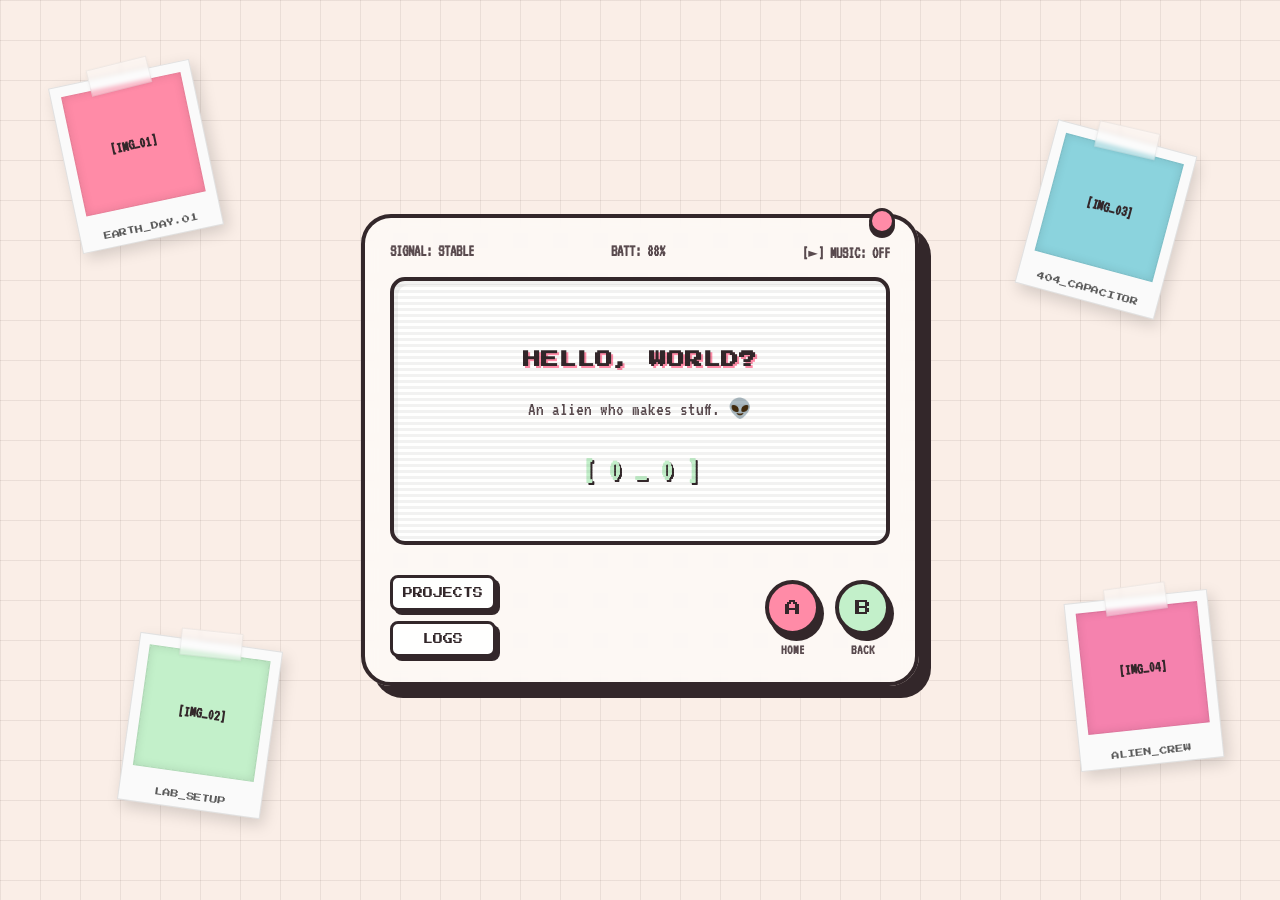
==== index.html @ 9052af0d "Add files via upload" ====
<!DOCTYPE html>
<html lang="zh">
<head>
    <meta charset="UTF-8">
    <title>null.pointer._exception // NULL</title>
    <link href="https://fonts.googleapis.com/css2?family=Press+Start+2P&family=VT323&display=swap" rel="stylesheet">
    <link rel="stylesheet" href="style.css">
</head>
<body>
    
    <div class="photo-wall">
        <div class="polaroid" style="top: 8%; left: 5%; transform: rotate(-12deg);" onclick="window.location.href='earthday1.html'">
            <div class="polaroid-img" style="background: #ff8ba7;">[IMG_01]</div>
            <p class="polaroid-caption">EARTH_DAY.01</p>
        </div>
        
        <div class="polaroid" style="bottom: 10%; left: 10%; transform: rotate(8deg);" onclick="alert('SYS_ERR: WORKBENCH_NOT_FOUND. STILL_BUILDING...')">
            <div class="polaroid-img" style="background: #c3f0ca;">[IMG_02]</div>
            <p class="polaroid-caption">LAB_SETUP</p>
        </div>

        <div class="polaroid" style="top: 15%; right: 8%; transform: rotate(15deg);" onclick="alert('WARNING: COMPONENT_STOLEN_BY_CAT')">
            <div class="polaroid-img" style="background: #8bd3dd;">[IMG_03]</div>
            <p class="polaroid-caption">404_CAPACITOR</p>
        </div>

        <div class="polaroid" style="bottom: 15%; right: 5%; transform: rotate(-6deg);" onclick="alert('ACCESS_DENIED: BIOLOGICAL_DATA_ENCRYPTED')">
            <div class="polaroid-img" style="background: #f582ae;">[IMG_04]</div>
            <p class="polaroid-caption">ALIEN_CREW</p>
        </div>
    </div>

    <div class="levitation-wrapper">
        
        <div class="console-shell">
            
            <div class="mystery-toggle" onclick="document.body.classList.toggle('theme-alt')"></div>
            
            <div class="status-bar">
                <span>SIGNAL: STABLE</span>
                <span>BATT: 88%</span>
                <span class="music-toggle" id="music-btn" onclick="toggleMusic()">[►] MUSIC: OFF</span>
            </div>

            <audio id="bg-music" loop>
                <source src="assets/null-theme.mp3" type="audio/mpeg">
                Your browser does not support the audio element.
            </audio>

            <main class="main-screen" id="screen-display">
                <div class="scanline"></div>
                
                <section class="screen-view active-view" id="view-home">
                    <h1 class="pixel-title">HELLO, WORLD?</h1>
                    <p class="subtitle">An alien who makes stuff. 👽</p>
                    <div class="null-avatar">[ 0 _ 0 ]</div>
                </section>

                <section class="screen-view hidden-view" id="view-projects">
                    <div class="view-header">DATABASE: PROJECTS</div>
                    <div class="project-list">
                        <div class="project-card" onclick="openModal('SYS.STYLOPHONE')">
                            <div class="project-icon">🔊</div>
                            <div class="project-info">
                                <h3>SYS.STYLOPHONE</h3>
                                <p>BJT Oscillator</p>
                            </div>
                            <div class="project-status">DONE</div>
                        </div>
                        <div class="project-card" onclick="openModal('UFO.TRACKER')">
                            <div class="project-icon">🤖</div>
                            <div class="project-info">
                                <h3>UFO.TRACKER</h3>
                                <p>Radar System</p>
                            </div>
                            <div class="project-status">WIP</div>
                        </div>
                    </div>
                </section>

                <section class="screen-view hidden-view" id="view-logs">
                    <div class="view-header">TRANSMISSION LOGS</div>
                    <ul class="log-list">
                        <li><span class="log-date">EARTH_DAY_42:</span> Encountered "Cat". Generated static electricity.</li>
                        <li><span class="log-date">EARTH_DAY_39:</span> Soldering iron is hot. Do not touch. (Pain level: High)</li>
                        <li><span class="log-date">EARTH_DAY_12:</span> Collected 50 resistors. Earth currency?</li>
                    </ul>
                </section>

                <div class="project-modal" id="project-modal">
                    <div class="modal-header">
                        <span class="modal-title" id="modal-title-text">SYS_FILE</span>
                        <button class="modal-close-btn" onclick="closeModal()">[X]</button>
                    </div>
                    <div class="modal-content">
                        <div class="media-placeholder">
                            <p>▶ INSTAGRAM_REEL</p>
                        </div>
                        <div class="tech-specs">
                            <h4 class="spec-title">HARDWARE:</h4>
                            <p class="spec-text">> 2x BJT (2N3904)</p>
                            <p class="spec-text">> No 555-Timers Allowed</p>
                            <h4 class="spec-title">NULL_LOG:</h4>
                            <p class="spec-text">Humans use pre-packaged chips. I prefer the raw scream of silicon. It speaks in square waves.</p>
                        </div>
                    </div>
                </div>
            </main>

            <nav class="controls">
                <div class="d-pad">
                    <button class="nav-btn" onclick="switchView('view-projects')">PROJECTS</button>
                    <button class="nav-btn" onclick="switchView('view-logs')">LOGS</button>
                </div>
                <div class="action-buttons">
                    <div class="btn-group">
                        <button class="round-btn btn-a" onclick="switchView('view-home')">A</button>
                        <p>HOME</p>
                    </div>
                    <div class="btn-group">
                        <button class="round-btn btn-b" onclick="closeModal()">B</button>
                        <p>BACK</p>
                    </div>
                </div>
                
            </nav>
        </div>
    </div>

    <script>
        // 切换屏幕视图
        function switchView(targetViewId) {
            closeModal(); // 切换视图时确保弹窗关闭
            const views = document.querySelectorAll('.screen-view');
            views.forEach(view => {
                view.classList.remove('active-view');
                view.classList.add('hidden-view');
            });
            
            const target = document.getElementById(targetViewId);
            target.classList.remove('hidden-view');
            target.classList.add('active-view');

            const screen = document.getElementById('screen-display');
            screen.style.opacity = '0.5';
            setTimeout(() => { screen.style.opacity = '1'; }, 100);
        }

        // 打开弹窗
        function openModal(projectName) {
            const modal = document.getElementById('project-modal');
            const titleText = document.getElementById('modal-title-text');
            titleText.innerText = projectName; // 动态更新弹窗标题
            modal.classList.add('modal-open');
        }

        // 关闭弹窗
        function closeModal() {
            const modal = document.getElementById('project-modal');
            modal.classList.remove('modal-open');
        }

        // 音乐播放控制
        let isMusicPlaying = false;
        
        function toggleMusic() {
            const music = document.getElementById('bg-music');
            const btn = document.getElementById('music-btn');
            
            if (isMusicPlaying) {
                music.pause();
                btn.innerText = '[►] MUSIC: OFF';
                btn.classList.remove('glitch-text'); // 暂停时不闪烁
            } else {
                // 浏览器可能会拦截播放请求，加入 catch 捕获异常
                music.play().then(() => {
                    btn.innerText = '[||] MUSIC: ON';
                    btn.classList.add('glitch-text'); // 播放时加上亮粉色的闪烁效果
                }).catch(error => {
                    console.log("浏览器拦截了播放：", error);
                });
            }
            isMusicPlaying = !isMusicPlaying;
        }
    </script>
</body>
</html>
---- style.css ----
/* =========================================
   1. 色彩映射 (Color Mapping)
   ========================================= */

/* 默认主题：Palette 1 (温暖粉绿复古风) */
:root {
    --bg-out: #faeee7;
    --grid-line: rgba(89, 74, 78, 0.1);
    
    --shell-glass: rgba(255, 255, 254, 0.6);
    --shell-border: #33272a;
    --shadow-hard: #33272a;
    
    --screen-bg: #fffffe;
    --text-dark: #33272a;
    --text-mid: #594a4e;
    
    --accent-primary: #ff8ba7;
    --accent-secondary: #c3f0ca;
    --accent-tertiary: #ffc6c7;
}

/* 备用主题：Palette 2 (海军蓝与奶油拼色风) */
body.theme-alt {
    --bg-out: #fef6e4;
    --grid-line: rgba(23, 44, 102, 0.1);
    
    --shell-glass: rgba(243, 210, 193, 0.5);
    --shell-border: #001858;
    --shadow-hard: #001858;
    
    --screen-bg: #fef6e4;
    --text-dark: #001858;
    --text-mid: #172c66;
    
    --accent-primary: #f582ae;
    --accent-secondary: #8bd3dd;
    --accent-tertiary: #f3d2c1;
}

/* =========================================
   2. 全局与背景 (Global & Background)
   ========================================= */
body, html {
    margin: 0;
    padding: 0;
    font-family: 'VT323', monospace;
    background-color: var(--bg-out);
    color: var(--text-dark);
    transition: background-color 0.6s ease;
    
    /* 动态工程网格 */
    background-image: 
        linear-gradient(var(--grid-line) 1px, transparent 1px),
        linear-gradient(90deg, var(--grid-line) 1px, transparent 1px);
    background-size: 40px 40px;
    animation: gridScroll 20s linear infinite;
}

/* 只在非博客页面隐藏滚动条 */
body:not(.blog-page) {
    overflow: hidden; 
}

/* =========================================
   3. 🌟 新增：散落照片墙 (Photo Wall)
   ========================================= */
.photo-wall {
    position: absolute;
    top: 0;
    left: 0;
    width: 100vw;
    height: 100vh;
    pointer-events: none; /* 让大部分区域不阻挡鼠标 */
    z-index: 1; /* 放在最底层 */
}

/* 拍立得样式 */
.polaroid {
    position: absolute;
    background-color: #fafafa;
    padding: 10px 10px 35px 10px; /* 底部留白写字 */
    border: 1px solid rgba(0,0,0,0.1);
    box-shadow: 4px 6px 15px rgba(0,0,0,0.15);
    pointer-events: auto; /* 恢复照片本身的鼠标交互 */
    cursor: pointer;
    transition: transform 0.3s cubic-bezier(0.175, 0.885, 0.32, 1.275), box-shadow 0.3s, z-index 0s;
}

/* 悬停时：放大、回正、阴影加深、置顶 */
.polaroid:hover {
    transform: scale(1.15) rotate(0deg) !important; /* 强制覆盖行内的 rotate */
    box-shadow: 8px 12px 25px rgba(0,0,0,0.3);
    z-index: 50; 
}

/* 胶带细节 (用伪元素画的半透明胶带) */
.polaroid::before {
    content: "";
    position: absolute;
    top: -12px;
    left: 50%;
    transform: translateX(-50%) rotate(-2deg);
    width: 60px;
    height: 25px;
    background-color: rgba(255, 255, 255, 0.4);
    border: 1px solid rgba(0,0,0,0.05);
    box-shadow: 0 1px 3px rgba(0,0,0,0.05);
    backdrop-filter: blur(2px);
    z-index: 2;
}

.polaroid-img {
    width: 120px;
    height: 120px;
    display: flex;
    justify-content: center;
    align-items: center;
    color: var(--text-dark);
    font-weight: bold;
    border: 1px solid rgba(0,0,0,0.1);
    box-shadow: inset 0 0 10px rgba(0,0,0,0.1);
}

.polaroid-caption {
    position: absolute;
    bottom: 8px;
    left: 0;
    width: 100%;
    text-align: center;
    margin: 0;
    font-family: 'Press Start 2P', cursive;
    font-size: 8px;
    color: #333;
    opacity: 0.8;
}

/* =========================================
   4. 掌机悬浮与外壳 (The Hovering Console)
   ========================================= */
.levitation-wrapper {
    position: relative;
    width: 100vw;
    height: 100vh;
    display: flex;
    justify-content: center;
    align-items: center;
    animation: float 6s ease-in-out infinite;
    z-index: 10;
    
    pointer-events: none; 
}

@keyframes float {
    0% { transform: translateY(0px) rotate(0deg); }
    50% { transform: translateY(-15px) rotate(1deg); }
    100% { transform: translateY(0px) rotate(0deg); }
}

.console-shell {
    width: 85%;
    max-width: 500px;
    padding: 25px;
    position: relative;
    background: var(--shell-glass);
    backdrop-filter: blur(8px);
    border: 4px solid var(--shell-border);
    border-radius: 30px;
    box-shadow: 12px 12px 0px var(--shadow-hard);
    transition: all 0.6s ease;
    
    /* 🌟 核心修复 2：恢复掌机实体区域的鼠标点击功能 */
    pointer-events: auto; 
}

/* 神秘切换按钮 */
.mystery-toggle {
    position: absolute;
    top: -10px;
    right: 20px;
    width: 20px;
    height: 20px;
    background-color: var(--accent-primary);
    border: 3px solid var(--shell-border);
    border-radius: 50%;
    cursor: pointer;
    box-shadow: 0px 4px 0px var(--shadow-hard);
    transition: transform 0.1s, box-shadow 0.1s, background-color 0.6s ease;
}

.mystery-toggle:active {
    transform: translateY(4px);
    box-shadow: 0px 0px 0px var(--shadow-hard);
}

.status-bar {
    display: flex;
    justify-content: space-between;
    font-size: 16px;
    color: var(--text-mid);
    margin-bottom: 15px;
    font-weight: bold;
}

/* =========================================
   5. 屏幕区域与视图控制 (Screen & Views)
   ========================================= */
.main-screen {
    height: 260px;
    background: var(--screen-bg);
    border: 4px solid var(--shell-border);
    border-radius: 15px;
    position: relative;
    overflow: hidden;
    display: flex;
    flex-direction: column;
    box-shadow: inset 4px 4px 0px rgba(0,0,0,0.05);
    transition: background-color 0.6s ease;
}

/* 扫描线 */
.scanline {
    width: 100%;
    height: 100%;
    position: absolute;
    background: linear-gradient(to bottom, rgba(255,255,255,0) 50%, rgba(0,0,0,0.05) 50%);
    background-size: 100% 6px;
    pointer-events: none;
    z-index: 20;
}

/* 视图显示逻辑 */
.screen-view {
    width: 100%;
    height: 100%;
    position: absolute;
    top: 0; left: 0;
    display: flex;
    flex-direction: column;
    padding: 20px;
    box-sizing: border-box;
    transition: opacity 0.2s ease;
}

.hidden-view { opacity: 0; pointer-events: none; z-index: 1; }
.active-view { opacity: 1; pointer-events: auto; z-index: 5; }

/* 首页样式 */
#view-home { justify-content: center; align-items: center; text-align: center; }
.pixel-title { font-family: 'Press Start 2P', cursive; color: var(--text-dark); font-size: 1.1rem; margin-bottom: 10px; text-shadow: 2px 2px 0px var(--accent-primary); }
.subtitle { color: var(--text-mid); font-size: 1.2rem; }
.null-avatar { margin-top: 15px; font-size: 2rem; color: var(--accent-secondary); font-weight: bold; text-shadow: 2px 2px 0px var(--shell-border); }

/* 子页面标题 */
.view-header {
    background-color: var(--text-dark); color: var(--screen-bg); font-size: 14px;
    padding: 5px 10px; margin-bottom: 15px; border: 2px solid var(--shell-border);
    display: inline-block; align-self: flex-start; box-shadow: 2px 2px 0px var(--accent-primary);
}

/* =========================================
   6. 列表样式 (Projects & Logs)
   ========================================= */
.project-list, .log-list {
    display: flex; flex-direction: column; gap: 12px;
    overflow-y: auto; padding-right: 5px;
}
.project-list::-webkit-scrollbar, .log-list::-webkit-scrollbar { width: 0px; }

.project-card {
    display: flex; align-items: center; background: var(--screen-bg);
    border: 3px solid var(--shell-border); padding: 10px; cursor: pointer;
    box-shadow: 3px 3px 0px var(--shadow-hard); transition: all 0.1s;
}
.project-card:hover { background-color: var(--accent-tertiary); transform: translate(-2px, -2px); box-shadow: 5px 5px 0px var(--shadow-hard); }
.project-icon { font-size: 24px; margin-right: 15px; background: var(--text-dark); width: 40px; height: 40px; display: flex; justify-content: center; align-items: center; border-radius: 5px; border: 2px solid var(--shell-border); }
.project-info { flex-grow: 1; text-align: left; }
.project-info h3 { margin: 0 0 5px 0; font-size: 14px; font-family: 'Press Start 2P', cursive; color: var(--text-dark); }
.project-info p { margin: 0; font-size: 12px; color: var(--text-mid); }
.project-status { font-size: 12px; font-weight: bold; color: var(--accent-primary); border: 2px solid var(--accent-primary); padding: 2px 5px; border-radius: 4px; }

.log-list li {
    font-size: 14px; color: var(--text-mid); margin-bottom: 15px;
    line-height: 1.4; border-left: 3px dashed var(--accent-secondary); padding-left: 10px; text-align: left;
}
.log-date { font-weight: bold; color: var(--text-dark); display: block; margin-bottom: 4px; font-family: 'Press Start 2P', cursive; font-size: 9px; }

/* =========================================
   7. 项目详情弹窗 (Modal)
   ========================================= */
.project-modal {
    position: absolute; top: 50%; left: 50%; transform: translate(-50%, -50%) scale(0.9);
    width: 90%; height: 90%; background-color: var(--screen-bg);
    border: 4px solid var(--shell-border); box-shadow: 6px 6px 0px var(--shadow-hard);
    display: flex; flex-direction: column; z-index: 100;
    opacity: 0; pointer-events: none; transition: opacity 0.2s ease, transform 0.2s cubic-bezier(0.175, 0.885, 0.32, 1.275);
}

.project-modal.modal-open { opacity: 1; pointer-events: auto; transform: translate(-50%, -50%) scale(1); }

.modal-header {
    background-color: var(--text-dark); color: var(--screen-bg); padding: 5px 8px;
    display: flex; justify-content: space-between; align-items: center; border-bottom: 3px solid var(--shell-border);
}
.modal-title { font-family: 'Press Start 2P', cursive; font-size: 8px; letter-spacing: 1px; }
.modal-close-btn { background: transparent; color: var(--accent-primary); border: none; font-family: 'Press Start 2P', cursive; font-size: 10px; cursor: pointer; font-weight: bold; }

.modal-content { padding: 10px; overflow-y: auto; display: flex; flex-direction: column; gap: 15px; }
.modal-content::-webkit-scrollbar { width: 0px; }

.media-placeholder {
    width: 100%; height: 120px;
    background-image: repeating-linear-gradient(45deg, var(--grid-line), var(--grid-line) 10px, transparent 10px, transparent 20px);
    border: 3px dashed var(--text-mid); display: flex; justify-content: center; align-items: center; color: var(--text-dark); font-weight: bold;
}

.tech-specs { text-align: left; background-color: rgba(0,0,0,0.03); padding: 10px; border: 2px solid var(--text-dark); }
.spec-title { font-family: 'Press Start 2P', cursive; font-size: 9px; color: var(--accent-primary); margin: 0 0 8px 0; text-shadow: 1px 1px 0px var(--shell-border); }
.spec-text { font-size: 12px; color: var(--text-mid); margin: 0 0 5px 0; line-height: 1.3; }

/* =========================================
   8. 物理控制按键 (Controls)
   ========================================= */
.controls { display: flex; justify-content: space-between; align-items: flex-end; margin-top: 30px; }
.d-pad { display: flex; flex-direction: column; gap: 10px; }
.nav-btn { background: var(--screen-bg); color: var(--text-dark); border: 3px solid var(--shell-border); border-radius: 8px; font-family: 'Press Start 2P', cursive; font-size: 10px; padding: 10px; cursor: pointer; box-shadow: 4px 4px 0px var(--shadow-hard); transition: transform 0.1s, box-shadow 0.1s, background-color 0.6s ease; }
.nav-btn:active { transform: translate(4px, 4px); box-shadow: 0px 0px 0px var(--shadow-hard); }

.action-buttons { display: flex; gap: 15px; }
.btn-group { display: flex; flex-direction: column; align-items: center; }
.btn-group p { font-size: 14px; font-weight: bold; color: var(--text-mid); margin: 8px 0 0 0; }
.round-btn { width: 55px; height: 55px; border-radius: 50%; border: 4px solid var(--shell-border); cursor: pointer; font-family: 'Press Start 2P', cursive; font-size: 16px; color: var(--text-dark); box-shadow: 4px 6px 0px var(--shadow-hard); transition: transform 0.1s, box-shadow 0.1s, background-color 0.6s ease; }
.btn-a { background: var(--accent-primary); }
.btn-b { background: var(--accent-secondary); }
.round-btn:active { transform: translate(4px, 6px); box-shadow: 0px 0px 0px var(--shadow-hard); }

/* =========================================
   10. 独立博客页面 (Blog Page Styles)
   ========================================= */

.blog-page {
    overflow-x: hidden;
    overflow-y: auto; 
    min-height: 100vh;  
    padding-bottom: 100px;
    background-attachment: fixed; 
}

.blog-bg-overlay {
    position: fixed;
    top: 0; left: 0; width: 100%; height: 100%;
    background: radial-gradient(circle at 10% 10%, rgba(195, 240, 202, 0.2) 0%, transparent 50%);
    pointer-events: none;
    z-index: -1;
}

/* 博客导航 */
.blog-nav {
    display: flex;
    justify-content: space-between;
    padding: 20px 5%;
    background: var(--text-dark);
    color: var(--screen-bg);
}

.back-link {
    color: var(--accent-secondary);
    text-decoration: none;
    font-family: 'Press Start 2P', cursive;
    font-size: 10px;
}

.back-link:hover { color: var(--accent-primary); }

/* 标题区 */
.blog-header {
    text-align: center;
    margin: 60px 0;
}

.date-stamp {
    font-family: 'Press Start 2P', cursive;
    font-size: 9px;
    color: var(--text-mid);
    margin-top: 15px;
}

/* 笔记容器布局 */
.diary-container {
    max-width: 1000px;
    margin: 0 auto;
    padding: 0 20px;
    display: flex;
    flex-direction: column;
    gap: 100px;
}

/* 单个日记条目 */
.diary-entry {
    display: flex;
    align-items: flex-start;
    gap: 30px;
    transform: rotate(var(--rotation));
}

.item-large .photo-frame { width: 450px; height: 350px; }
.item-medium .photo-frame { width: 300px; height: 400px; }
.item-small .photo-frame { width: 200px; height: 200px; }

/* 照片框样式 */
.photo-frame {
    background: white;
    padding: 15px 15px 40px 15px;
    border: 1px solid rgba(0,0,0,0.1);
    box-shadow: 10px 10px 0px var(--shell-border);
    position: relative;
    overflow: hidden;
}

.placeholder-img {
    width: 100%;
    height: 100%;
    object-fit: cover;
    background-color: #eee; /* 在你放真图片前显示灰色 */
}

/* 扫描线效果 */
.scan-line-v {
    position: absolute;
    top: 0; left: 20%;
    width: 2px; height: 100%;
    background: var(--accent-primary);
    box-shadow: 0 0 10px var(--accent-primary);
    animation: scanH 4s linear infinite;
}

@keyframes scanH {
    0% { left: 0%; } 100% { left: 100%; }
}

/* 外星笔记文字 */
.alien-note {
    max-width: 300px;
    text-align: left;
    border-top: 2px solid var(--text-dark);
    padding-top: 10px;
}

.alien-note h3 {
    font-family: 'Press Start 2P', cursive;
    font-size: 10px;
    color: var(--accent-primary);
}

.alien-note p {
    font-size: 16px;
    line-height: 1.6;
    color: var(--text-dark);
}

/* 粘性便签风格 */
.sticky {
    background-color: var(--accent-secondary);
    padding: 15px;
    box-shadow: 5px 5px 0px var(--shell-border);
    transform: rotate(2deg);
}

/* 科技标签 */
.tech-tag {
    position: absolute;
    background: var(--text-dark);
    color: var(--accent-secondary);
    font-family: 'VT323', monospace;
    padding: 5px 10px;
    font-size: 14px;
    white-space: nowrap;
    z-index: 10;
}

/* 占位图小网格 */
.placeholder-grid {
    display: flex;
    justify-content: center;
    gap: 40px;
    margin-top: 50px;
}

.photo-frame.tiny { width: 100px; height: 100px; padding: 5px 5px 15px 5px; }

/* 线条装饰 */
.circuit-line {
    position: absolute;
    top: -40px;
    right: -40px;
}

/* 手写感文字 */
.handwritten {
    font-family: 'VT323', monospace;
    font-style: italic;
    color: var(--text-mid);
    margin-top: 10px;
}

/* 像素贴纸 */
.pixel-sticker {
    background: var(--accent-primary);
    color: white;
    padding: 5px 10px;
    font-family: 'Press Start 2P', cursive;
    font-size: 8px;
    position: absolute;
    top: -10px; left: -10px;
    transform: rotate(-15deg);
    box-shadow: 2px 2px 0px var(--text-dark);
}
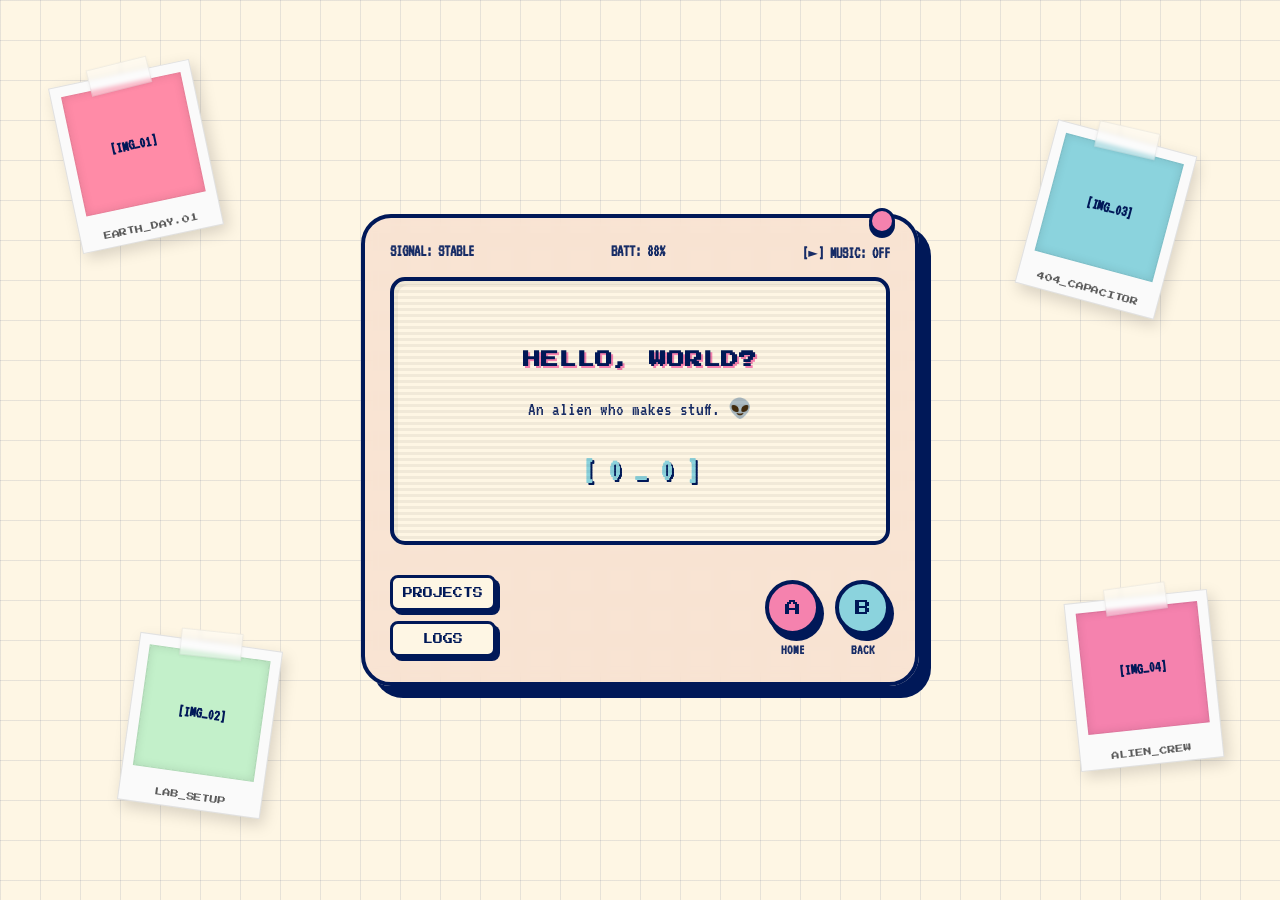
==== commit ec160ee2: "Initial local commit" ====
--- a/index.html
+++ b/index.html
@@ -1,187 +1,232 @@
-<!DOCTYPE html>
-<html lang="zh">
-<head>
-    <meta charset="UTF-8">
-    <title>null.pointer._exception // NULL</title>
-    <link href="https://fonts.googleapis.com/css2?family=Press+Start+2P&family=VT323&display=swap" rel="stylesheet">
-    <link rel="stylesheet" href="style.css">
-</head>
-<body>
-    
-    <div class="photo-wall">
-        <div class="polaroid" style="top: 8%; left: 5%; transform: rotate(-12deg);" onclick="window.location.href='earthday1.html'">
-            <div class="polaroid-img" style="background: #ff8ba7;">[IMG_01]</div>
-            <p class="polaroid-caption">EARTH_DAY.01</p>
-        </div>
-        
-        <div class="polaroid" style="bottom: 10%; left: 10%; transform: rotate(8deg);" onclick="alert('SYS_ERR: WORKBENCH_NOT_FOUND. STILL_BUILDING...')">
-            <div class="polaroid-img" style="background: #c3f0ca;">[IMG_02]</div>
-            <p class="polaroid-caption">LAB_SETUP</p>
-        </div>
-
-        <div class="polaroid" style="top: 15%; right: 8%; transform: rotate(15deg);" onclick="alert('WARNING: COMPONENT_STOLEN_BY_CAT')">
-            <div class="polaroid-img" style="background: #8bd3dd;">[IMG_03]</div>
-            <p class="polaroid-caption">404_CAPACITOR</p>
-        </div>
-
-        <div class="polaroid" style="bottom: 15%; right: 5%; transform: rotate(-6deg);" onclick="alert('ACCESS_DENIED: BIOLOGICAL_DATA_ENCRYPTED')">
-            <div class="polaroid-img" style="background: #f582ae;">[IMG_04]</div>
-            <p class="polaroid-caption">ALIEN_CREW</p>
-        </div>
-    </div>
-
-    <div class="levitation-wrapper">
-        
-        <div class="console-shell">
-            
-            <div class="mystery-toggle" onclick="document.body.classList.toggle('theme-alt')"></div>
-            
-            <div class="status-bar">
-                <span>SIGNAL: STABLE</span>
-                <span>BATT: 88%</span>
-                <span class="music-toggle" id="music-btn" onclick="toggleMusic()">[►] MUSIC: OFF</span>
-            </div>
-
-            <audio id="bg-music" loop>
-                <source src="assets/null-theme.mp3" type="audio/mpeg">
-                Your browser does not support the audio element.
-            </audio>
-
-            <main class="main-screen" id="screen-display">
-                <div class="scanline"></div>
-                
-                <section class="screen-view active-view" id="view-home">
-                    <h1 class="pixel-title">HELLO, WORLD?</h1>
-                    <p class="subtitle">An alien who makes stuff. 👽</p>
-                    <div class="null-avatar">[ 0 _ 0 ]</div>
-                </section>
-
-                <section class="screen-view hidden-view" id="view-projects">
-                    <div class="view-header">DATABASE: PROJECTS</div>
-                    <div class="project-list">
-                        <div class="project-card" onclick="openModal('SYS.STYLOPHONE')">
-                            <div class="project-icon">🔊</div>
-                            <div class="project-info">
-                                <h3>SYS.STYLOPHONE</h3>
-                                <p>BJT Oscillator</p>
-                            </div>
-                            <div class="project-status">DONE</div>
-                        </div>
-                        <div class="project-card" onclick="openModal('UFO.TRACKER')">
-                            <div class="project-icon">🤖</div>
-                            <div class="project-info">
-                                <h3>UFO.TRACKER</h3>
-                                <p>Radar System</p>
-                            </div>
-                            <div class="project-status">WIP</div>
-                        </div>
-                    </div>
-                </section>
-
-                <section class="screen-view hidden-view" id="view-logs">
-                    <div class="view-header">TRANSMISSION LOGS</div>
-                    <ul class="log-list">
-                        <li><span class="log-date">EARTH_DAY_42:</span> Encountered "Cat". Generated static electricity.</li>
-                        <li><span class="log-date">EARTH_DAY_39:</span> Soldering iron is hot. Do not touch. (Pain level: High)</li>
-                        <li><span class="log-date">EARTH_DAY_12:</span> Collected 50 resistors. Earth currency?</li>
-                    </ul>
-                </section>
-
-                <div class="project-modal" id="project-modal">
-                    <div class="modal-header">
-                        <span class="modal-title" id="modal-title-text">SYS_FILE</span>
-                        <button class="modal-close-btn" onclick="closeModal()">[X]</button>
-                    </div>
-                    <div class="modal-content">
-                        <div class="media-placeholder">
-                            <p>▶ INSTAGRAM_REEL</p>
-                        </div>
-                        <div class="tech-specs">
-                            <h4 class="spec-title">HARDWARE:</h4>
-                            <p class="spec-text">> 2x BJT (2N3904)</p>
-                            <p class="spec-text">> No 555-Timers Allowed</p>
-                            <h4 class="spec-title">NULL_LOG:</h4>
-                            <p class="spec-text">Humans use pre-packaged chips. I prefer the raw scream of silicon. It speaks in square waves.</p>
-                        </div>
-                    </div>
-                </div>
-            </main>
-
-            <nav class="controls">
-                <div class="d-pad">
-                    <button class="nav-btn" onclick="switchView('view-projects')">PROJECTS</button>
-                    <button class="nav-btn" onclick="switchView('view-logs')">LOGS</button>
-                </div>
-                <div class="action-buttons">
-                    <div class="btn-group">
-                        <button class="round-btn btn-a" onclick="switchView('view-home')">A</button>
-                        <p>HOME</p>
-                    </div>
-                    <div class="btn-group">
-                        <button class="round-btn btn-b" onclick="closeModal()">B</button>
-                        <p>BACK</p>
-                    </div>
-                </div>
-                
-            </nav>
-        </div>
-    </div>
-
-    <script>
-        // 切换屏幕视图
-        function switchView(targetViewId) {
-            closeModal(); // 切换视图时确保弹窗关闭
-            const views = document.querySelectorAll('.screen-view');
-            views.forEach(view => {
-                view.classList.remove('active-view');
-                view.classList.add('hidden-view');
-            });
-            
-            const target = document.getElementById(targetViewId);
-            target.classList.remove('hidden-view');
-            target.classList.add('active-view');
-
-            const screen = document.getElementById('screen-display');
-            screen.style.opacity = '0.5';
-            setTimeout(() => { screen.style.opacity = '1'; }, 100);
-        }
-
-        // 打开弹窗
-        function openModal(projectName) {
-            const modal = document.getElementById('project-modal');
-            const titleText = document.getElementById('modal-title-text');
-            titleText.innerText = projectName; // 动态更新弹窗标题
-            modal.classList.add('modal-open');
-        }
-
-        // 关闭弹窗
-        function closeModal() {
-            const modal = document.getElementById('project-modal');
-            modal.classList.remove('modal-open');
-        }
-
-        // 音乐播放控制
-        let isMusicPlaying = false;
-        
-        function toggleMusic() {
-            const music = document.getElementById('bg-music');
-            const btn = document.getElementById('music-btn');
-            
-            if (isMusicPlaying) {
-                music.pause();
-                btn.innerText = '[►] MUSIC: OFF';
-                btn.classList.remove('glitch-text'); // 暂停时不闪烁
-            } else {
-                // 浏览器可能会拦截播放请求，加入 catch 捕获异常
-                music.play().then(() => {
-                    btn.innerText = '[||] MUSIC: ON';
-                    btn.classList.add('glitch-text'); // 播放时加上亮粉色的闪烁效果
-                }).catch(error => {
-                    console.log("浏览器拦截了播放：", error);
-                });
-            }
-            isMusicPlaying = !isMusicPlaying;
-        }
-    </script>
-</body>
+<!DOCTYPE html>
+<html lang="zh">
+<head>
+    <meta charset="UTF-8">
+    <title>null.pointer._exception // NULL</title>
+    <link href="https://fonts.googleapis.com/css2?family=Press+Start+2P&family=VT323&display=swap" rel="stylesheet">
+    <link rel="stylesheet" href="style.css">
+</head>
+<body>
+    
+    <div class="photo-wall">
+        <div class="polaroid" style="top: 8%; left: 5%; transform: rotate(-12deg);" onclick="window.location.href='earthday1.html'">
+            <div class="polaroid-img" style="background: #ff8ba7;">[IMG_01]</div>
+            <p class="polaroid-caption">EARTH_DAY.01</p>
+        </div>
+        
+        <div class="polaroid" style="bottom: 10%; left: 10%; transform: rotate(8deg);" onclick="alert('SYS_ERR: WORKBENCH_NOT_FOUND. STILL_BUILDING...')">
+            <div class="polaroid-img" style="background: #c3f0ca;">[IMG_02]</div>
+            <p class="polaroid-caption">LAB_SETUP</p>
+        </div>
+
+        <div class="polaroid" style="top: 15%; right: 8%; transform: rotate(15deg);" onclick="alert('WARNING: COMPONENT_STOLEN_BY_CAT')">
+            <div class="polaroid-img" style="background: #8bd3dd;">[IMG_03]</div>
+            <p class="polaroid-caption">404_CAPACITOR</p>
+        </div>
+
+        <div class="polaroid" style="bottom: 15%; right: 5%; transform: rotate(-6deg);" onclick="alert('ACCESS_DENIED: BIOLOGICAL_DATA_ENCRYPTED')">
+            <div class="polaroid-img" style="background: #f582ae;">[IMG_04]</div>
+            <p class="polaroid-caption">ALIEN_CREW</p>
+        </div>
+    </div>
+
+    <div class="levitation-wrapper">
+        
+        <div class="console-shell">
+            
+            <div class="mystery-toggle" onclick="document.body.classList.toggle('theme-alt')"></div>
+            
+            <div class="status-bar">
+                <span>SIGNAL: STABLE</span>
+                <span>BATT: 88%</span>
+                <span class="music-toggle" id="music-btn" onclick="toggleMusic()">[►] MUSIC: OFF</span>
+            </div>
+
+            <audio id="bg-music" loop>
+                <source src="assets/null-theme.mp3" type="audio/mpeg">
+                Your browser does not support the audio element.
+            </audio>
+
+            <main class="main-screen" id="screen-display">
+                <div class="scanline"></div>
+                
+                <section class="screen-view active-view" id="view-home">
+                    <h1 class="pixel-title">HELLO, WORLD?</h1>
+                    <p class="subtitle">An alien who makes stuff. 👽</p>
+                    <div class="null-avatar">[ 0 _ 0 ]</div>
+                </section>
+
+                <section class="screen-view hidden-view" id="view-projects">
+                    <div class="view-header">DATABASE: PROJECTS</div>
+                    <div class="project-list">
+                        
+                        <div class="project-card" 
+                            data-title="SYS.STYLOPHONE" 
+                            data-hw="2x BJT (2N3904)" 
+                            data-log="No pre-made chips. Silicon screams in square waves." 
+                            data-vid="none" 
+                            onclick="openModal(this)">
+                            <div class="project-icon">🔊</div>
+                            <div class="project-info">
+                                <h3>SYS.STYLOPHONE</h3>
+                                <p>BJT Oscillator</p>
+                            </div>
+                            <div class="project-status">DONE</div>
+                        </div>
+
+                        <div class="project-card" 
+                            data-title="ALIENBOT" 
+                            data-hw="A trapped alien (name=guru)" 
+                            data-log="Guru is very grumpy. Be careful. (∩｀-´)⊃━☆ﾟ.*･｡ﾟ" 
+                            data-vid="https://github.com/matsunaaa/alienbot" 
+                            onclick="openModal(this)">
+                            <div class="project-icon">👽</div>
+                            <div class="project-info">
+                                <h3>ALIENBOT</h3>
+                                <p>Trapped in a human qq account</p>
+                            </div>
+                            <div class="project-status">DONE</div>
+                        </div>
+
+                        
+                        <div class="project-card" 
+                            data-title="1" 
+                            data-hw="1" 
+                            data-log="1" 
+                            data-vid="1" 
+                            onclick="openModal(this)">
+                            <div class="project-icon">1</div>
+                            <div class="project-info">
+                                <h3>1</h3>
+                                <p>1</p>
+                            </div>
+                            <div class="project-status">1</div>
+                        </div>
+                        <!-- inject -->
+                </section>
+
+                <section class="screen-view hidden-view" id="view-logs">
+                    <div class="view-header">TRANSMISSION LOGS</div>
+                    <ul class="log-list">
+                        <li><span class="log-date">EARTH_DAY_42:</span> Encountered "Cat". Generated static electricity.</li>
+                        <li><span class="log-date">EARTH_DAY_39:</span> Soldering iron is hot. Do not touch. (Pain level: High)</li>
+                        <li><span class="log-date">EARTH_DAY_12:</span> Collected 50 resistors. Earth currency?</li>
+                    </ul>
+                </section>
+
+                <div class="project-modal" id="project-modal">
+                    <div class="modal-header">
+                        <span class="modal-title" id="modal-title-text">SYS_FILE</span>
+                        <button class="modal-close-btn" onclick="closeModal()">[X]</button>
+                    </div>
+                    <div class="modal-content">
+                        <div class="media-placeholder" id="modal-media">
+                            <p>▶ AWAITING_SIGNAL</p>
+                        </div>
+                        <div class="tech-specs">
+                            <h4 class="spec-title">HARDWARE:</h4>
+                            <p class="spec-text" id="modal-hw">> LOADING...</p>
+                            
+                            <h4 class="spec-title">NULL_LOG:</h4>
+                            <p class="spec-text" id="modal-log">LOADING...</p>
+                        </div>
+                    </div>
+                </div>
+            </main>
+
+            <nav class="controls">
+                <div class="d-pad">
+                    <button class="nav-btn" onclick="switchView('view-projects')">PROJECTS</button>
+                    <button class="nav-btn" onclick="switchView('view-logs')">LOGS</button>
+                </div>
+                <div class="action-buttons">
+                    <div class="btn-group">
+                        <button class="round-btn btn-a" onclick="switchView('view-home')">A</button>
+                        <p>HOME</p>
+                    </div>
+                    <div class="btn-group">
+                        <button class="round-btn btn-b" onclick="closeModal()">B</button>
+                        <p>BACK</p>
+                    </div>
+                </div>
+                
+            </nav>
+        </div>
+    </div>
+
+    <script>
+        // 切换屏幕视图
+        function switchView(targetViewId) {
+            closeModal(); // 切换视图时确保弹窗关闭
+            const views = document.querySelectorAll('.screen-view');
+            views.forEach(view => {
+                view.classList.remove('active-view');
+                view.classList.add('hidden-view');
+            });
+            
+            const target = document.getElementById(targetViewId);
+            target.classList.remove('hidden-view');
+            target.classList.add('active-view');
+
+            const screen = document.getElementById('screen-display');
+            screen.style.opacity = '0.5';
+            setTimeout(() => { screen.style.opacity = '1'; }, 100);
+        }
+
+        // 打开弹窗
+        function openModal(cardElement) {
+            const modal = document.getElementById('project-modal');
+            
+            // 从卡片上抓取隐藏的 data-* 属性
+            const title = cardElement.getAttribute('data-title');
+            const hw = cardElement.getAttribute('data-hw');
+            const log = cardElement.getAttribute('data-log');
+            const vid = cardElement.getAttribute('data-vid');
+            
+            // 注入数据到弹窗
+            document.getElementById('modal-title-text').innerText = title;
+            document.getElementById('modal-hw').innerText = '> ' + hw;
+            document.getElementById('modal-log').innerText = log;
+            
+            // 注入视频跳转链接
+            const mediaDiv = document.getElementById('modal-media');
+            if (vid && vid !== "none") {
+                mediaDiv.innerHTML = `<a href="${vid}" target="_blank" style="color:var(--text-dark); text-decoration:none; font-family:'Press Start 2P', cursive; font-size:10px;">▶ PLAY_RECORD</a>`;
+            } else {
+                mediaDiv.innerHTML = `<p style="font-family:'Press Start 2P', cursive; font-size:10px;">[ NO_VIDEO_DATA ]</p>`;
+            }
+
+            modal.classList.add('modal-open');
+        }
+
+        // 关闭弹窗
+        function closeModal() {
+            const modal = document.getElementById('project-modal');
+            modal.classList.remove('modal-open');
+        }
+
+        // 音乐播放控制
+        let isMusicPlaying = false;
+        
+        function toggleMusic() {
+            const music = document.getElementById('bg-music');
+            const btn = document.getElementById('music-btn');
+            
+            if (isMusicPlaying) {
+                music.pause();
+                btn.innerText = '[►] MUSIC: OFF';
+                btn.classList.remove('glitch-text'); // 暂停时不闪烁
+            } else {
+                // 浏览器可能会拦截播放请求，加入 catch 捕获异常
+                music.play().then(() => {
+                    btn.innerText = '[||] MUSIC: ON';
+                    btn.classList.add('glitch-text'); // 播放时加上亮粉色的闪烁效果
+                }).catch(error => {
+                    console.log("浏览器拦截了播放：", error);
+                });
+            }
+            isMusicPlaying = !isMusicPlaying;
+        }
+    </script>
+</body>
 </html>
--- a/style.css
+++ b/style.css
@@ -1,517 +1,516 @@
-/* =========================================
-   1. 色彩映射 (Color Mapping)
-   ========================================= */
-
-/* 默认主题：Palette 1 (温暖粉绿复古风) */
-:root {
-    --bg-out: #faeee7;
-    --grid-line: rgba(89, 74, 78, 0.1);
-    
-    --shell-glass: rgba(255, 255, 254, 0.6);
-    --shell-border: #33272a;
-    --shadow-hard: #33272a;
-    
-    --screen-bg: #fffffe;
-    --text-dark: #33272a;
-    --text-mid: #594a4e;
-    
-    --accent-primary: #ff8ba7;
-    --accent-secondary: #c3f0ca;
-    --accent-tertiary: #ffc6c7;
-}
-
-/* 备用主题：Palette 2 (海军蓝与奶油拼色风) */
-body.theme-alt {
-    --bg-out: #fef6e4;
-    --grid-line: rgba(23, 44, 102, 0.1);
-    
-    --shell-glass: rgba(243, 210, 193, 0.5);
-    --shell-border: #001858;
-    --shadow-hard: #001858;
-    
-    --screen-bg: #fef6e4;
-    --text-dark: #001858;
-    --text-mid: #172c66;
-    
-    --accent-primary: #f582ae;
-    --accent-secondary: #8bd3dd;
-    --accent-tertiary: #f3d2c1;
-}
-
-/* =========================================
-   2. 全局与背景 (Global & Background)
-   ========================================= */
-body, html {
-    margin: 0;
-    padding: 0;
-    font-family: 'VT323', monospace;
-    background-color: var(--bg-out);
-    color: var(--text-dark);
-    transition: background-color 0.6s ease;
-    
-    /* 动态工程网格 */
-    background-image: 
-        linear-gradient(var(--grid-line) 1px, transparent 1px),
-        linear-gradient(90deg, var(--grid-line) 1px, transparent 1px);
-    background-size: 40px 40px;
-    animation: gridScroll 20s linear infinite;
-}
-
-/* 只在非博客页面隐藏滚动条 */
-body:not(.blog-page) {
-    overflow: hidden; 
-}
-
-/* =========================================
-   3. 🌟 新增：散落照片墙 (Photo Wall)
-   ========================================= */
-.photo-wall {
-    position: absolute;
-    top: 0;
-    left: 0;
-    width: 100vw;
-    height: 100vh;
-    pointer-events: none; /* 让大部分区域不阻挡鼠标 */
-    z-index: 1; /* 放在最底层 */
-}
-
-/* 拍立得样式 */
-.polaroid {
-    position: absolute;
-    background-color: #fafafa;
-    padding: 10px 10px 35px 10px; /* 底部留白写字 */
-    border: 1px solid rgba(0,0,0,0.1);
-    box-shadow: 4px 6px 15px rgba(0,0,0,0.15);
-    pointer-events: auto; /* 恢复照片本身的鼠标交互 */
-    cursor: pointer;
-    transition: transform 0.3s cubic-bezier(0.175, 0.885, 0.32, 1.275), box-shadow 0.3s, z-index 0s;
-}
-
-/* 悬停时：放大、回正、阴影加深、置顶 */
-.polaroid:hover {
-    transform: scale(1.15) rotate(0deg) !important; /* 强制覆盖行内的 rotate */
-    box-shadow: 8px 12px 25px rgba(0,0,0,0.3);
-    z-index: 50; 
-}
-
-/* 胶带细节 (用伪元素画的半透明胶带) */
-.polaroid::before {
-    content: "";
-    position: absolute;
-    top: -12px;
-    left: 50%;
-    transform: translateX(-50%) rotate(-2deg);
-    width: 60px;
-    height: 25px;
-    background-color: rgba(255, 255, 255, 0.4);
-    border: 1px solid rgba(0,0,0,0.05);
-    box-shadow: 0 1px 3px rgba(0,0,0,0.05);
-    backdrop-filter: blur(2px);
-    z-index: 2;
-}
-
-.polaroid-img {
-    width: 120px;
-    height: 120px;
-    display: flex;
-    justify-content: center;
-    align-items: center;
-    color: var(--text-dark);
-    font-weight: bold;
-    border: 1px solid rgba(0,0,0,0.1);
-    box-shadow: inset 0 0 10px rgba(0,0,0,0.1);
-}
-
-.polaroid-caption {
-    position: absolute;
-    bottom: 8px;
-    left: 0;
-    width: 100%;
-    text-align: center;
-    margin: 0;
-    font-family: 'Press Start 2P', cursive;
-    font-size: 8px;
-    color: #333;
-    opacity: 0.8;
-}
-
-/* =========================================
-   4. 掌机悬浮与外壳 (The Hovering Console)
-   ========================================= */
-.levitation-wrapper {
-    position: relative;
-    width: 100vw;
-    height: 100vh;
-    display: flex;
-    justify-content: center;
-    align-items: center;
-    animation: float 6s ease-in-out infinite;
-    z-index: 10;
-    
-    pointer-events: none; 
-}
-
-@keyframes float {
-    0% { transform: translateY(0px) rotate(0deg); }
-    50% { transform: translateY(-15px) rotate(1deg); }
-    100% { transform: translateY(0px) rotate(0deg); }
-}
-
-.console-shell {
-    width: 85%;
-    max-width: 500px;
-    padding: 25px;
-    position: relative;
-    background: var(--shell-glass);
-    backdrop-filter: blur(8px);
-    border: 4px solid var(--shell-border);
-    border-radius: 30px;
-    box-shadow: 12px 12px 0px var(--shadow-hard);
-    transition: all 0.6s ease;
-    
-    /* 🌟 核心修复 2：恢复掌机实体区域的鼠标点击功能 */
-    pointer-events: auto; 
-}
-
-/* 神秘切换按钮 */
-.mystery-toggle {
-    position: absolute;
-    top: -10px;
-    right: 20px;
-    width: 20px;
-    height: 20px;
-    background-color: var(--accent-primary);
-    border: 3px solid var(--shell-border);
-    border-radius: 50%;
-    cursor: pointer;
-    box-shadow: 0px 4px 0px var(--shadow-hard);
-    transition: transform 0.1s, box-shadow 0.1s, background-color 0.6s ease;
-}
-
-.mystery-toggle:active {
-    transform: translateY(4px);
-    box-shadow: 0px 0px 0px var(--shadow-hard);
-}
-
-.status-bar {
-    display: flex;
-    justify-content: space-between;
-    font-size: 16px;
-    color: var(--text-mid);
-    margin-bottom: 15px;
-    font-weight: bold;
-}
-
-/* =========================================
-   5. 屏幕区域与视图控制 (Screen & Views)
-   ========================================= */
-.main-screen {
-    height: 260px;
-    background: var(--screen-bg);
-    border: 4px solid var(--shell-border);
-    border-radius: 15px;
-    position: relative;
-    overflow: hidden;
-    display: flex;
-    flex-direction: column;
-    box-shadow: inset 4px 4px 0px rgba(0,0,0,0.05);
-    transition: background-color 0.6s ease;
-}
-
-/* 扫描线 */
-.scanline {
-    width: 100%;
-    height: 100%;
-    position: absolute;
-    background: linear-gradient(to bottom, rgba(255,255,255,0) 50%, rgba(0,0,0,0.05) 50%);
-    background-size: 100% 6px;
-    pointer-events: none;
-    z-index: 20;
-}
-
-/* 视图显示逻辑 */
-.screen-view {
-    width: 100%;
-    height: 100%;
-    position: absolute;
-    top: 0; left: 0;
-    display: flex;
-    flex-direction: column;
-    padding: 20px;
-    box-sizing: border-box;
-    transition: opacity 0.2s ease;
-}
-
-.hidden-view { opacity: 0; pointer-events: none; z-index: 1; }
-.active-view { opacity: 1; pointer-events: auto; z-index: 5; }
-
-/* 首页样式 */
-#view-home { justify-content: center; align-items: center; text-align: center; }
-.pixel-title { font-family: 'Press Start 2P', cursive; color: var(--text-dark); font-size: 1.1rem; margin-bottom: 10px; text-shadow: 2px 2px 0px var(--accent-primary); }
-.subtitle { color: var(--text-mid); font-size: 1.2rem; }
-.null-avatar { margin-top: 15px; font-size: 2rem; color: var(--accent-secondary); font-weight: bold; text-shadow: 2px 2px 0px var(--shell-border); }
-
-/* 子页面标题 */
-.view-header {
-    background-color: var(--text-dark); color: var(--screen-bg); font-size: 14px;
-    padding: 5px 10px; margin-bottom: 15px; border: 2px solid var(--shell-border);
-    display: inline-block; align-self: flex-start; box-shadow: 2px 2px 0px var(--accent-primary);
-}
-
-/* =========================================
-   6. 列表样式 (Projects & Logs)
-   ========================================= */
-.project-list, .log-list {
-    display: flex; flex-direction: column; gap: 12px;
-    overflow-y: auto; padding-right: 5px;
-}
-.project-list::-webkit-scrollbar, .log-list::-webkit-scrollbar { width: 0px; }
-
-.project-card {
-    display: flex; align-items: center; background: var(--screen-bg);
-    border: 3px solid var(--shell-border); padding: 10px; cursor: pointer;
-    box-shadow: 3px 3px 0px var(--shadow-hard); transition: all 0.1s;
-}
-.project-card:hover { background-color: var(--accent-tertiary); transform: translate(-2px, -2px); box-shadow: 5px 5px 0px var(--shadow-hard); }
-.project-icon { font-size: 24px; margin-right: 15px; background: var(--text-dark); width: 40px; height: 40px; display: flex; justify-content: center; align-items: center; border-radius: 5px; border: 2px solid var(--shell-border); }
-.project-info { flex-grow: 1; text-align: left; }
-.project-info h3 { margin: 0 0 5px 0; font-size: 14px; font-family: 'Press Start 2P', cursive; color: var(--text-dark); }
-.project-info p { margin: 0; font-size: 12px; color: var(--text-mid); }
-.project-status { font-size: 12px; font-weight: bold; color: var(--accent-primary); border: 2px solid var(--accent-primary); padding: 2px 5px; border-radius: 4px; }
-
-.log-list li {
-    font-size: 14px; color: var(--text-mid); margin-bottom: 15px;
-    line-height: 1.4; border-left: 3px dashed var(--accent-secondary); padding-left: 10px; text-align: left;
-}
-.log-date { font-weight: bold; color: var(--text-dark); display: block; margin-bottom: 4px; font-family: 'Press Start 2P', cursive; font-size: 9px; }
-
-/* =========================================
-   7. 项目详情弹窗 (Modal)
-   ========================================= */
-.project-modal {
-    position: absolute; top: 50%; left: 50%; transform: translate(-50%, -50%) scale(0.9);
-    width: 90%; height: 90%; background-color: var(--screen-bg);
-    border: 4px solid var(--shell-border); box-shadow: 6px 6px 0px var(--shadow-hard);
-    display: flex; flex-direction: column; z-index: 100;
-    opacity: 0; pointer-events: none; transition: opacity 0.2s ease, transform 0.2s cubic-bezier(0.175, 0.885, 0.32, 1.275);
-}
-
-.project-modal.modal-open { opacity: 1; pointer-events: auto; transform: translate(-50%, -50%) scale(1); }
-
-.modal-header {
-    background-color: var(--text-dark); color: var(--screen-bg); padding: 5px 8px;
-    display: flex; justify-content: space-between; align-items: center; border-bottom: 3px solid var(--shell-border);
-}
-.modal-title { font-family: 'Press Start 2P', cursive; font-size: 8px; letter-spacing: 1px; }
-.modal-close-btn { background: transparent; color: var(--accent-primary); border: none; font-family: 'Press Start 2P', cursive; font-size: 10px; cursor: pointer; font-weight: bold; }
-
-.modal-content { padding: 10px; overflow-y: auto; display: flex; flex-direction: column; gap: 15px; }
-.modal-content::-webkit-scrollbar { width: 0px; }
-
-.media-placeholder {
-    width: 100%; height: 120px;
-    background-image: repeating-linear-gradient(45deg, var(--grid-line), var(--grid-line) 10px, transparent 10px, transparent 20px);
-    border: 3px dashed var(--text-mid); display: flex; justify-content: center; align-items: center; color: var(--text-dark); font-weight: bold;
-}
-
-.tech-specs { text-align: left; background-color: rgba(0,0,0,0.03); padding: 10px; border: 2px solid var(--text-dark); }
-.spec-title { font-family: 'Press Start 2P', cursive; font-size: 9px; color: var(--accent-primary); margin: 0 0 8px 0; text-shadow: 1px 1px 0px var(--shell-border); }
-.spec-text { font-size: 12px; color: var(--text-mid); margin: 0 0 5px 0; line-height: 1.3; }
-
-/* =========================================
-   8. 物理控制按键 (Controls)
-   ========================================= */
-.controls { display: flex; justify-content: space-between; align-items: flex-end; margin-top: 30px; }
-.d-pad { display: flex; flex-direction: column; gap: 10px; }
-.nav-btn { background: var(--screen-bg); color: var(--text-dark); border: 3px solid var(--shell-border); border-radius: 8px; font-family: 'Press Start 2P', cursive; font-size: 10px; padding: 10px; cursor: pointer; box-shadow: 4px 4px 0px var(--shadow-hard); transition: transform 0.1s, box-shadow 0.1s, background-color 0.6s ease; }
-.nav-btn:active { transform: translate(4px, 4px); box-shadow: 0px 0px 0px var(--shadow-hard); }
-
-.action-buttons { display: flex; gap: 15px; }
-.btn-group { display: flex; flex-direction: column; align-items: center; }
-.btn-group p { font-size: 14px; font-weight: bold; color: var(--text-mid); margin: 8px 0 0 0; }
-.round-btn { width: 55px; height: 55px; border-radius: 50%; border: 4px solid var(--shell-border); cursor: pointer; font-family: 'Press Start 2P', cursive; font-size: 16px; color: var(--text-dark); box-shadow: 4px 6px 0px var(--shadow-hard); transition: transform 0.1s, box-shadow 0.1s, background-color 0.6s ease; }
-.btn-a { background: var(--accent-primary); }
-.btn-b { background: var(--accent-secondary); }
-.round-btn:active { transform: translate(4px, 6px); box-shadow: 0px 0px 0px var(--shadow-hard); }
-
-/* =========================================
-   10. 独立博客页面 (Blog Page Styles)
-   ========================================= */
-
-.blog-page {
-    overflow-x: hidden;
-    overflow-y: auto; 
-    min-height: 100vh;  
-    padding-bottom: 100px;
-    background-attachment: fixed; 
-}
-
-.blog-bg-overlay {
-    position: fixed;
-    top: 0; left: 0; width: 100%; height: 100%;
-    background: radial-gradient(circle at 10% 10%, rgba(195, 240, 202, 0.2) 0%, transparent 50%);
-    pointer-events: none;
-    z-index: -1;
-}
-
-/* 博客导航 */
-.blog-nav {
-    display: flex;
-    justify-content: space-between;
-    padding: 20px 5%;
-    background: var(--text-dark);
-    color: var(--screen-bg);
-}
-
-.back-link {
-    color: var(--accent-secondary);
-    text-decoration: none;
-    font-family: 'Press Start 2P', cursive;
-    font-size: 10px;
-}
-
-.back-link:hover { color: var(--accent-primary); }
-
-/* 标题区 */
-.blog-header {
-    text-align: center;
-    margin: 60px 0;
-}
-
-.date-stamp {
-    font-family: 'Press Start 2P', cursive;
-    font-size: 9px;
-    color: var(--text-mid);
-    margin-top: 15px;
-}
-
-/* 笔记容器布局 */
-.diary-container {
-    max-width: 1000px;
-    margin: 0 auto;
-    padding: 0 20px;
-    display: flex;
-    flex-direction: column;
-    gap: 100px;
-}
-
-/* 单个日记条目 */
-.diary-entry {
-    display: flex;
-    align-items: flex-start;
-    gap: 30px;
-    transform: rotate(var(--rotation));
-}
-
-.item-large .photo-frame { width: 450px; height: 350px; }
-.item-medium .photo-frame { width: 300px; height: 400px; }
-.item-small .photo-frame { width: 200px; height: 200px; }
-
-/* 照片框样式 */
-.photo-frame {
-    background: white;
-    padding: 15px 15px 40px 15px;
-    border: 1px solid rgba(0,0,0,0.1);
-    box-shadow: 10px 10px 0px var(--shell-border);
-    position: relative;
-    overflow: hidden;
-}
-
-.placeholder-img {
-    width: 100%;
-    height: 100%;
-    object-fit: cover;
-    background-color: #eee; /* 在你放真图片前显示灰色 */
-}
-
-/* 扫描线效果 */
-.scan-line-v {
-    position: absolute;
-    top: 0; left: 20%;
-    width: 2px; height: 100%;
-    background: var(--accent-primary);
-    box-shadow: 0 0 10px var(--accent-primary);
-    animation: scanH 4s linear infinite;
-}
-
-@keyframes scanH {
-    0% { left: 0%; } 100% { left: 100%; }
-}
-
-/* 外星笔记文字 */
-.alien-note {
-    max-width: 300px;
-    text-align: left;
-    border-top: 2px solid var(--text-dark);
-    padding-top: 10px;
-}
-
-.alien-note h3 {
-    font-family: 'Press Start 2P', cursive;
-    font-size: 10px;
-    color: var(--accent-primary);
-}
-
-.alien-note p {
-    font-size: 16px;
-    line-height: 1.6;
-    color: var(--text-dark);
-}
-
-/* 粘性便签风格 */
-.sticky {
-    background-color: var(--accent-secondary);
-    padding: 15px;
-    box-shadow: 5px 5px 0px var(--shell-border);
-    transform: rotate(2deg);
-}
-
-/* 科技标签 */
-.tech-tag {
-    position: absolute;
-    background: var(--text-dark);
-    color: var(--accent-secondary);
-    font-family: 'VT323', monospace;
-    padding: 5px 10px;
-    font-size: 14px;
-    white-space: nowrap;
-    z-index: 10;
-}
-
-/* 占位图小网格 */
-.placeholder-grid {
-    display: flex;
-    justify-content: center;
-    gap: 40px;
-    margin-top: 50px;
-}
-
-.photo-frame.tiny { width: 100px; height: 100px; padding: 5px 5px 15px 5px; }
-
-/* 线条装饰 */
-.circuit-line {
-    position: absolute;
-    top: -40px;
-    right: -40px;
-}
-
-/* 手写感文字 */
-.handwritten {
-    font-family: 'VT323', monospace;
-    font-style: italic;
-    color: var(--text-mid);
-    margin-top: 10px;
-}
-
-/* 像素贴纸 */
-.pixel-sticker {
-    background: var(--accent-primary);
-    color: white;
-    padding: 5px 10px;
-    font-family: 'Press Start 2P', cursive;
-    font-size: 8px;
-    position: absolute;
-    top: -10px; left: -10px;
-    transform: rotate(-15deg);
-    box-shadow: 2px 2px 0px var(--text-dark);
+/*color mapping*/
+
+/* Palette 1 */
+:root {
+    --bg-out: #fef6e4;
+    --grid-line: rgba(23, 44, 102, 0.1);
+    
+    --shell-glass: rgba(243, 210, 193, 0.5);
+    --shell-border: #001858;
+    --shadow-hard: #001858;
+    
+    --screen-bg: #fef6e4;
+    --text-dark: #001858;
+    --text-mid: #172c66;
+    
+    --accent-primary: #f582ae;
+    --accent-secondary: #8bd3dd;
+    --accent-tertiary: #f3d2c1;
+}
+
+
+/* Palette 2 */
+body.theme-alt {
+--bg-out: #faeee7;
+    --grid-line: rgba(89, 74, 78, 0.1);
+    
+    --shell-glass: rgba(255, 255, 254, 0.6);
+    --shell-border: #33272a;
+    --shadow-hard: #33272a;
+    
+    --screen-bg: #fffffe;
+    --text-dark: #33272a;
+    --text-mid: #594a4e;
+    
+    --accent-primary: #ff8ba7;
+    --accent-secondary: #c3f0ca;
+    --accent-tertiary: #ffc6c7;
+}
+
+/* =========================================
+  Global & Background
+   ========================================= */
+body, html {
+    margin: 0;
+    padding: 0;
+    font-family: 'VT323', monospace;
+    background-color: var(--bg-out);
+    color: var(--text-dark);
+    transition: background-color 0.6s ease;
+    
+    /* 动态工程网格 */
+    background-image: 
+        linear-gradient(var(--grid-line) 1px, transparent 1px),
+        linear-gradient(90deg, var(--grid-line) 1px, transparent 1px);
+    background-size: 40px 40px;
+    animation: gridScroll 20s linear infinite;
+}
+
+/* 只在非博客页面隐藏滚动条 */
+body:not(.blog-page) {
+    overflow: hidden; 
+}
+
+/* =========================================
+   Photo Wall
+   ========================================= */
+.photo-wall {
+    position: absolute;
+    top: 0;
+    left: 0;
+    width: 100vw;
+    height: 100vh;
+    pointer-events: none; /* 让大部分区域不阻挡鼠标 */
+    z-index: 1; /* 放在最底层 */
+}
+
+/* 拍立得样式 */
+.polaroid {
+    position: absolute;
+    background-color: #fafafa;
+    padding: 10px 10px 35px 10px; /* 底部留白写字 */
+    border: 1px solid rgba(0,0,0,0.1);
+    box-shadow: 4px 6px 15px rgba(0,0,0,0.15);
+    pointer-events: auto; /* 恢复照片本身的鼠标交互 */
+    cursor: pointer;
+    transition: transform 0.3s cubic-bezier(0.175, 0.885, 0.32, 1.275), box-shadow 0.3s, z-index 0s;
+}
+
+/* 悬停时：放大、回正、阴影加深、置顶 */
+.polaroid:hover {
+    transform: scale(1.15) rotate(0deg) !important; /* 强制覆盖行内的 rotate */
+    box-shadow: 8px 12px 25px rgba(0,0,0,0.3);
+    z-index: 50; 
+}
+
+/* 胶带细节 (用伪元素画的半透明胶带) */
+.polaroid::before {
+    content: "";
+    position: absolute;
+    top: -12px;
+    left: 50%;
+    transform: translateX(-50%) rotate(-2deg);
+    width: 60px;
+    height: 25px;
+    background-color: rgba(255, 255, 255, 0.4);
+    border: 1px solid rgba(0,0,0,0.05);
+    box-shadow: 0 1px 3px rgba(0,0,0,0.05);
+    backdrop-filter: blur(2px);
+    z-index: 2;
+}
+
+.polaroid-img {
+    width: 120px;
+    height: 120px;
+    display: flex;
+    justify-content: center;
+    align-items: center;
+    color: var(--text-dark);
+    font-weight: bold;
+    border: 1px solid rgba(0,0,0,0.1);
+    box-shadow: inset 0 0 10px rgba(0,0,0,0.1);
+}
+
+.polaroid-caption {
+    position: absolute;
+    bottom: 8px;
+    left: 0;
+    width: 100%;
+    text-align: center;
+    margin: 0;
+    font-family: 'Press Start 2P', cursive;
+    font-size: 8px;
+    color: #333;
+    opacity: 0.8;
+}
+
+/* =========================================
+   The Hovering Console
+   ========================================= */
+.levitation-wrapper {
+    position: relative;
+    width: 100vw;
+    height: 100vh;
+    display: flex;
+    justify-content: center;
+    align-items: center;
+    animation: float 6s ease-in-out infinite;
+    z-index: 10;
+    
+    pointer-events: none; 
+}
+
+@keyframes float {
+    0% { transform: translateY(0px) rotate(0deg); }
+    50% { transform: translateY(-15px) rotate(1deg); }
+    100% { transform: translateY(0px) rotate(0deg); }
+}
+
+.console-shell {
+    width: 85%;
+    max-width: 500px;
+    padding: 25px;
+    position: relative;
+    background: var(--shell-glass);
+    backdrop-filter: blur(8px);
+    border: 4px solid var(--shell-border);
+    border-radius: 30px;
+    box-shadow: 12px 12px 0px var(--shadow-hard);
+    transition: all 0.6s ease;
+    
+    /* 🌟 核心修复 2：恢复掌机实体区域的鼠标点击功能 */
+    pointer-events: auto; 
+}
+
+/* 神秘切换按钮 */
+.mystery-toggle {
+    position: absolute;
+    top: -10px;
+    right: 20px;
+    width: 20px;
+    height: 20px;
+    background-color: var(--accent-primary);
+    border: 3px solid var(--shell-border);
+    border-radius: 50%;
+    cursor: pointer;
+    box-shadow: 0px 4px 0px var(--shadow-hard);
+    transition: transform 0.1s, box-shadow 0.1s, background-color 0.6s ease;
+}
+
+.mystery-toggle:active {
+    transform: translateY(4px);
+    box-shadow: 0px 0px 0px var(--shadow-hard);
+}
+
+.status-bar {
+    display: flex;
+    justify-content: space-between;
+    font-size: 16px;
+    color: var(--text-mid);
+    margin-bottom: 15px;
+    font-weight: bold;
+}
+
+/* =========================================
+  Screen & Views
+   ========================================= */
+.main-screen {
+    height: 260px;
+    background: var(--screen-bg);
+    border: 4px solid var(--shell-border);
+    border-radius: 15px;
+    position: relative;
+    overflow: hidden;
+    display: flex;
+    flex-direction: column;
+    box-shadow: inset 4px 4px 0px rgba(0,0,0,0.05);
+    transition: background-color 0.6s ease;
+}
+
+/* 扫描线 */
+.scanline {
+    width: 100%;
+    height: 100%;
+    position: absolute;
+    background: linear-gradient(to bottom, rgba(255,255,255,0) 50%, rgba(0,0,0,0.05) 50%);
+    background-size: 100% 6px;
+    pointer-events: none;
+    z-index: 20;
+}
+
+/* 视图显示逻辑 */
+.screen-view {
+    width: 100%;
+    height: 100%;
+    position: absolute;
+    top: 0; left: 0;
+    display: flex;
+    flex-direction: column;
+    padding: 20px;
+    box-sizing: border-box;
+    transition: opacity 0.2s ease;
+}
+
+.hidden-view { opacity: 0; pointer-events: none; z-index: 1; }
+.active-view { opacity: 1; pointer-events: auto; z-index: 5; }
+
+/* 首页样式 */
+#view-home { justify-content: center; align-items: center; text-align: center; }
+.pixel-title { font-family: 'Press Start 2P', cursive; color: var(--text-dark); font-size: 1.1rem; margin-bottom: 10px; text-shadow: 2px 2px 0px var(--accent-primary); }
+.subtitle { color: var(--text-mid); font-size: 1.2rem; }
+.null-avatar { margin-top: 15px; font-size: 2rem; color: var(--accent-secondary); font-weight: bold; text-shadow: 2px 2px 0px var(--shell-border); }
+
+/* 子页面标题 */
+.view-header {
+    background-color: var(--text-dark); color: var(--screen-bg); font-size: 14px;
+    padding: 5px 10px; margin-bottom: 15px; border: 2px solid var(--shell-border);
+    display: inline-block; align-self: flex-start; box-shadow: 2px 2px 0px var(--accent-primary);
+}
+
+/* =========================================
+  Projects & Logs
+   ========================================= */
+.project-list, .log-list {
+    display: flex; flex-direction: column; gap: 12px;
+    overflow-y: auto; padding-right: 5px;
+}
+.project-list::-webkit-scrollbar, .log-list::-webkit-scrollbar { width: 0px; }
+
+.project-card {
+    display: flex; align-items: center; background: var(--screen-bg);
+    border: 3px solid var(--shell-border); padding: 10px; cursor: pointer;
+    box-shadow: 3px 3px 0px var(--shadow-hard); transition: all 0.1s;
+}
+.project-card:hover { background-color: var(--accent-tertiary); transform: translate(-2px, -2px); box-shadow: 5px 5px 0px var(--shadow-hard); }
+.project-icon { font-size: 24px; margin-right: 15px; background: var(--text-dark); width: 40px; height: 40px; display: flex; justify-content: center; align-items: center; border-radius: 5px; border: 2px solid var(--shell-border); }
+.project-info { flex-grow: 1; text-align: left; }
+.project-info h3 { margin: 0 0 5px 0; font-size: 14px; font-family: 'Press Start 2P', cursive; color: var(--text-dark); }
+.project-info p { margin: 0; font-size: 12px; color: var(--text-mid); }
+.project-status { font-size: 12px; font-weight: bold; color: var(--accent-primary); border: 2px solid var(--accent-primary); padding: 2px 5px; border-radius: 4px; }
+
+.log-list li {
+    font-size: 14px; color: var(--text-mid); margin-bottom: 15px;
+    line-height: 1.4; border-left: 3px dashed var(--accent-secondary); padding-left: 10px; text-align: left;
+}
+.log-date { font-weight: bold; color: var(--text-dark); display: block; margin-bottom: 4px; font-family: 'Press Start 2P', cursive; font-size: 9px; }
+
+/* =========================================
+   7. 项目详情弹窗 (Modal)
+   ========================================= */
+.project-modal {
+    position: absolute; top: 50%; left: 50%; transform: translate(-50%, -50%) scale(0.9);
+    width: 90%; height: 90%; background-color: var(--screen-bg);
+    border: 4px solid var(--shell-border); box-shadow: 6px 6px 0px var(--shadow-hard);
+    display: flex; flex-direction: column; z-index: 100;
+    opacity: 0; pointer-events: none; transition: opacity 0.2s ease, transform 0.2s cubic-bezier(0.175, 0.885, 0.32, 1.275);
+}
+
+.project-modal.modal-open { opacity: 1; pointer-events: auto; transform: translate(-50%, -50%) scale(1); }
+
+.modal-header {
+    background-color: var(--text-dark); color: var(--screen-bg); padding: 5px 8px;
+    display: flex; justify-content: space-between; align-items: center; border-bottom: 3px solid var(--shell-border);
+}
+.modal-title { font-family: 'Press Start 2P', cursive; font-size: 8px; letter-spacing: 1px; }
+.modal-close-btn { background: transparent; color: var(--accent-primary); border: none; font-family: 'Press Start 2P', cursive; font-size: 10px; cursor: pointer; font-weight: bold; }
+
+.modal-content { padding: 10px; overflow-y: auto; display: flex; flex-direction: column; gap: 15px; }
+.modal-content::-webkit-scrollbar { width: 0px; }
+
+.media-placeholder {
+    width: 100%; height: 120px;
+    background-image: repeating-linear-gradient(45deg, var(--grid-line), var(--grid-line) 10px, transparent 10px, transparent 20px);
+    border: 3px dashed var(--text-mid); display: flex; justify-content: center; align-items: center; color: var(--text-dark); font-weight: bold;
+}
+
+.tech-specs { text-align: left; background-color: rgba(0,0,0,0.03); padding: 10px; border: 2px solid var(--text-dark); }
+.spec-title { font-family: 'Press Start 2P', cursive; font-size: 9px; color: var(--accent-primary); margin: 0 0 8px 0; text-shadow: 1px 1px 0px var(--shell-border); }
+.spec-text { font-size: 12px; color: var(--text-mid); margin: 0 0 5px 0; line-height: 1.3; }
+
+/* =========================================
+   8. 物理控制按键 (Controls)
+   ========================================= */
+.controls { display: flex; justify-content: space-between; align-items: flex-end; margin-top: 30px; }
+.d-pad { display: flex; flex-direction: column; gap: 10px; }
+.nav-btn { background: var(--screen-bg); color: var(--text-dark); border: 3px solid var(--shell-border); border-radius: 8px; font-family: 'Press Start 2P', cursive; font-size: 10px; padding: 10px; cursor: pointer; box-shadow: 4px 4px 0px var(--shadow-hard); transition: transform 0.1s, box-shadow 0.1s, background-color 0.6s ease; }
+.nav-btn:active { transform: translate(4px, 4px); box-shadow: 0px 0px 0px var(--shadow-hard); }
+
+.action-buttons { display: flex; gap: 15px; }
+.btn-group { display: flex; flex-direction: column; align-items: center; }
+.btn-group p { font-size: 14px; font-weight: bold; color: var(--text-mid); margin: 8px 0 0 0; }
+.round-btn { width: 55px; height: 55px; border-radius: 50%; border: 4px solid var(--shell-border); cursor: pointer; font-family: 'Press Start 2P', cursive; font-size: 16px; color: var(--text-dark); box-shadow: 4px 6px 0px var(--shadow-hard); transition: transform 0.1s, box-shadow 0.1s, background-color 0.6s ease; }
+.btn-a { background: var(--accent-primary); }
+.btn-b { background: var(--accent-secondary); }
+.round-btn:active { transform: translate(4px, 6px); box-shadow: 0px 0px 0px var(--shadow-hard); }
+
+/* =========================================
+   10. 独立博客页面 (Blog Page Styles)
+   ========================================= */
+
+.blog-page {
+    overflow-x: hidden;
+    overflow-y: auto; 
+    min-height: 100vh;  
+    padding-bottom: 100px;
+    background-attachment: fixed; 
+}
+
+.blog-bg-overlay {
+    position: fixed;
+    top: 0; left: 0; width: 100%; height: 100%;
+    background: radial-gradient(circle at 10% 10%, rgba(195, 240, 202, 0.2) 0%, transparent 50%);
+    pointer-events: none;
+    z-index: -1;
+}
+
+/* 博客导航 */
+.blog-nav {
+    display: flex;
+    justify-content: space-between;
+    padding: 20px 5%;
+    background: var(--text-dark);
+    color: var(--screen-bg);
+}
+
+.back-link {
+    color: var(--accent-secondary);
+    text-decoration: none;
+    font-family: 'Press Start 2P', cursive;
+    font-size: 10px;
+}
+
+.back-link:hover { color: var(--accent-primary); }
+
+/* 标题区 */
+.blog-header {
+    text-align: center;
+    margin: 60px 0;
+}
+
+.date-stamp {
+    font-family: 'Press Start 2P', cursive;
+    font-size: 9px;
+    color: var(--text-mid);
+    margin-top: 15px;
+}
+
+/* 笔记容器布局 */
+.diary-container {
+    max-width: 1000px;
+    margin: 0 auto;
+    padding: 0 20px;
+    display: flex;
+    flex-direction: column;
+    gap: 100px;
+}
+
+/* 单个日记条目 */
+.diary-entry {
+    display: flex;
+    align-items: flex-start;
+    gap: 30px;
+    transform: rotate(var(--rotation));
+}
+
+.item-large .photo-frame { width: 450px; height: 350px; }
+.item-medium .photo-frame { width: 300px; height: 400px; }
+.item-small .photo-frame { width: 200px; height: 200px; }
+
+/* 照片框样式 */
+.photo-frame {
+    background: white;
+    padding: 15px 15px 40px 15px;
+    border: 1px solid rgba(0,0,0,0.1);
+    box-shadow: 10px 10px 0px var(--shell-border);
+    position: relative;
+    overflow: hidden;
+}
+
+.placeholder-img {
+    width: 100%;
+    height: 100%;
+    object-fit: cover;
+    background-color: #eee; /* 在你放真图片前显示灰色 */
+}
+
+/* 扫描线效果 */
+.scan-line-v {
+    position: absolute;
+    top: 0; left: 20%;
+    width: 2px; height: 100%;
+    background: var(--accent-primary);
+    box-shadow: 0 0 10px var(--accent-primary);
+    animation: scanH 4s linear infinite;
+}
+
+@keyframes scanH {
+    0% { left: 0%; } 100% { left: 100%; }
+}
+
+/* 外星笔记文字 */
+.alien-note {
+    max-width: 300px;
+    text-align: left;
+    border-top: 2px solid var(--text-dark);
+    padding-top: 10px;
+}
+
+.alien-note h3 {
+    font-family: 'Press Start 2P', cursive;
+    font-size: 10px;
+    color: var(--accent-primary);
+}
+
+.alien-note p {
+    font-size: 16px;
+    line-height: 1.6;
+    color: var(--text-dark);
+}
+
+/* 粘性便签风格 */
+.sticky {
+    background-color: var(--accent-secondary);
+    padding: 15px;
+    box-shadow: 5px 5px 0px var(--shell-border);
+    transform: rotate(2deg);
+}
+
+/* 科技标签 */
+.tech-tag {
+    position: absolute;
+    background: var(--text-dark);
+    color: var(--accent-secondary);
+    font-family: 'VT323', monospace;
+    padding: 5px 10px;
+    font-size: 14px;
+    white-space: nowrap;
+    z-index: 10;
+}
+
+/* 占位图小网格 */
+.placeholder-grid {
+    display: flex;
+    justify-content: center;
+    gap: 40px;
+    margin-top: 50px;
+}
+
+.photo-frame.tiny { width: 100px; height: 100px; padding: 5px 5px 15px 5px; }
+
+/* 线条装饰 */
+.circuit-line {
+    position: absolute;
+    top: -40px;
+    right: -40px;
+}
+
+/* 手写感文字 */
+.handwritten {
+    font-family: 'VT323', monospace;
+    font-style: italic;
+    color: var(--text-mid);
+    margin-top: 10px;
+}
+
+/* 像素贴纸 */
+.pixel-sticker {
+    background: var(--accent-primary);
+    color: white;
+    padding: 5px 10px;
+    font-family: 'Press Start 2P', cursive;
+    font-size: 8px;
+    position: absolute;
+    top: -10px; left: -10px;
+    transform: rotate(-15deg);
+    box-shadow: 2px 2px 0px var(--text-dark);
 }
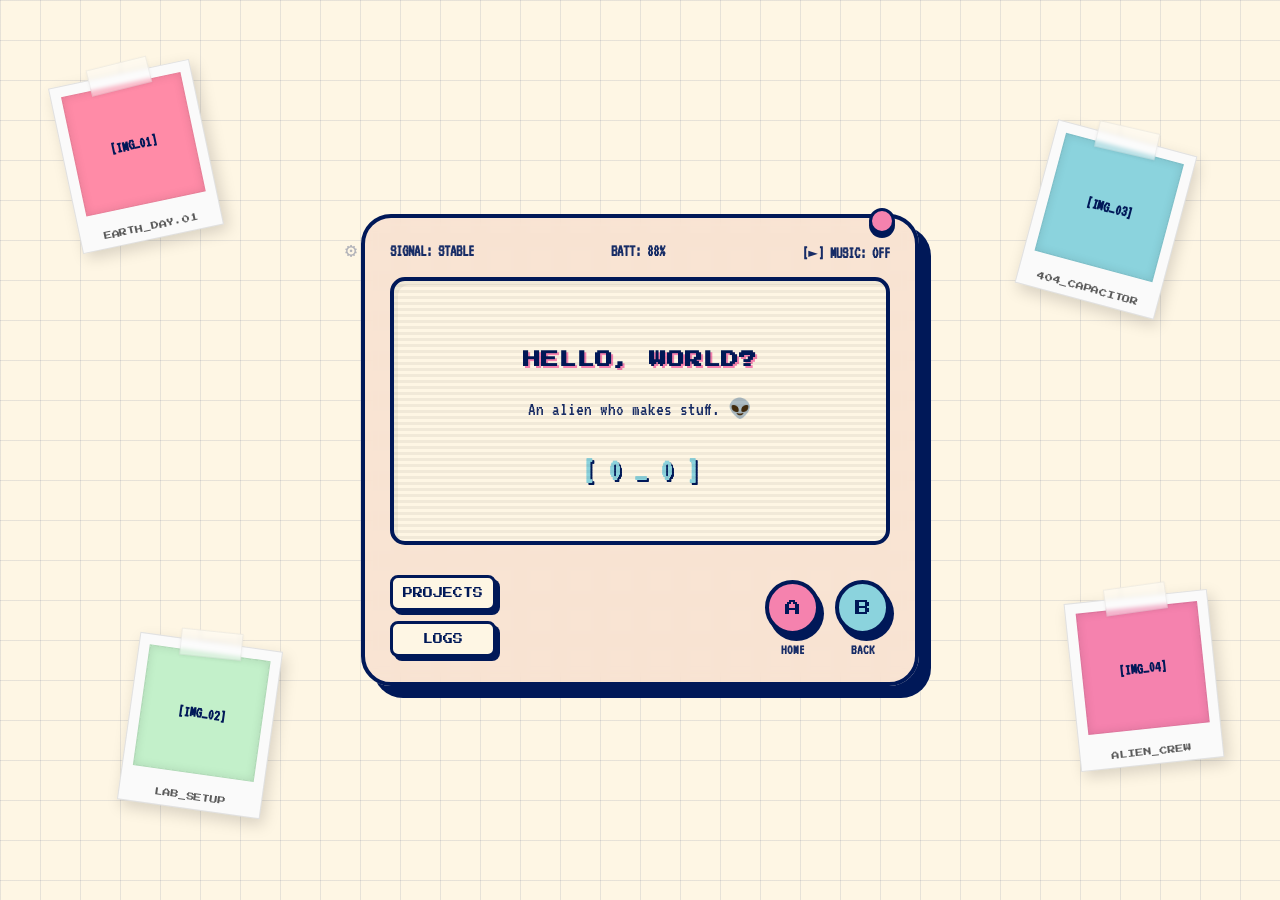
==== commit 178edc4f: "added theater" ====
--- a/index.html
+++ b/index.html
@@ -24,7 +24,7 @@
             <p class="polaroid-caption">404_CAPACITOR</p>
         </div>
 
-        <div class="polaroid" style="bottom: 15%; right: 5%; transform: rotate(-6deg);" onclick="alert('ACCESS_DENIED: BIOLOGICAL_DATA_ENCRYPTED')">
+        <div class="polaroid" style="bottom: 15%; right: 5%; transform: rotate(-6deg);" onclick="window.location.href='aliencrew.html'">
             <div class="polaroid-img" style="background: #f582ae;">[IMG_04]</div>
             <p class="polaroid-caption">ALIEN_CREW</p>
         </div>
@@ -35,7 +35,7 @@
         <div class="console-shell">
             
             <div class="mystery-toggle" onclick="document.body.classList.toggle('theme-alt')"></div>
-            
+
             <div class="status-bar">
                 <span>SIGNAL: STABLE</span>
                 <span>BATT: 88%</span>
@@ -46,6 +46,8 @@
                 <source src="assets/null-theme.mp3" type="audio/mpeg">
                 Your browser does not support the audio element.
             </audio>
+
+            <a href="dev.html" class="dev-gear-btn" title="ACCESS_BACKSTAGE">⚙️</a>
 
             <main class="main-screen" id="screen-display">
                 <div class="scanline"></div>
@@ -89,19 +91,22 @@
                         </div>
 
                         
+                        
                         <div class="project-card" 
-                            data-title="1" 
-                            data-hw="1" 
-                            data-log="1" 
-                            data-vid="1" 
+                            data-title="SPACESHIP" 
+                            data-hw="mysterious flying objects.👽" 
+                            data-log="crash count: 5000" 
+                            data-vid="none" 
+                            data-doc="none" 
                             onclick="openModal(this)">
-                            <div class="project-icon">1</div>
+                            <div class="project-icon">🪐</div>
                             <div class="project-info">
-                                <h3>1</h3>
-                                <p>1</p>
+                                <h3>SPACESHIP</h3>
+                                <p>human call it drone. why? bee?🐝</p>
                             </div>
-                            <div class="project-status">1</div>
-                        </div>
+                            <div class="project-status">WIP</div>
+                        </div>
+                        
                         <!-- inject -->
                 </section>
 
@@ -129,6 +134,12 @@
                             
                             <h4 class="spec-title">NULL_LOG:</h4>
                             <p class="spec-text" id="modal-log">LOADING...</p>
+                        </div>
+
+                        <div style="margin-top: 15px; text-align: center;">
+                            <button id="modal-doc-btn" class="nav-btn" style="width:100%; font-size:12px; background:var(--accent-pink); color:var(--text-dark);">
+                                📄 ACCESS_FULL_DATABANK
+                            </button>
                         </div>
                     </div>
                 </div>
@@ -155,9 +166,8 @@
     </div>
 
     <script>
-        // 切换屏幕视图
         function switchView(targetViewId) {
-            closeModal(); // 切换视图时确保弹窗关闭
+            closeModal();
             const views = document.querySelectorAll('.screen-view');
             views.forEach(view => {
                 view.classList.remove('active-view');
@@ -196,6 +206,20 @@
                 mediaDiv.innerHTML = `<p style="font-family:'Press Start 2P', cursive; font-size:10px;">[ NO_VIDEO_DATA ]</p>`;
             }
 
+            modal.classList.add('modal-open');
+
+            // 获取文档链接
+            const docLink = cardElement.getAttribute('data-doc');
+            const docBtn = document.getElementById('modal-doc-btn');
+            
+            if (docLink && docLink !== "none") {
+                docBtn.style.display = 'block';
+                docBtn.onclick = () => window.location.href = docLink;
+            } else {
+                docBtn.style.display = 'none';
+            }
+            
+            // ...
             modal.classList.add('modal-open');
         }
 
--- a/style.css
+++ b/style.css
@@ -56,8 +56,8 @@
     animation: gridScroll 20s linear infinite;
 }
 
-/* 只在非博客页面隐藏滚动条 */
-body:not(.blog-page) {
+/* ALLOW SCROLLING FOR BOTH BLOG AND DOC PAGES */
+body:not(.blog-page):not(.doc-page) {
     overflow: hidden; 
 }
 
@@ -513,4 +513,320 @@
     top: -10px; left: -10px;
     transform: rotate(-15deg);
     box-shadow: 2px 2px 0px var(--text-dark);
+}
+
+/* =========================================
+   10. MARKDOWN DOC STYLES (SYS_DOCS)
+   ========================================= */
+
+.doc-page {
+    overflow-y: auto;
+    padding: 0;
+    margin: 0;
+    background-color: var(--bg-out);
+    color: var(--text-dark); 
+}
+
+.doc-header {
+    position: sticky;
+    top: 0;
+    background: var(--text-dark);
+    color: var(--screen-bg);
+    padding: 15px 30px;
+    display: flex;
+    justify-content: space-between;
+    align-items: center;
+    border-bottom: 4px solid var(--accent-pink);
+    z-index: 100;
+    box-shadow: 0 5px 15px rgba(0,0,0,0.2);
+}
+
+.doc-header .back-btn {
+    color: var(--accent-green);
+    text-decoration: none;
+    font-family: 'Press Start 2P', cursive;
+    font-size: 10px;
+    transition: color 0.2s;
+}
+.doc-header .back-btn:hover { color: var(--accent-pink); }
+
+.doc-container {
+    max-width: 800px;
+    margin: 40px auto;
+    padding: 40px;
+    background-color: var(--screen-bg) !important;
+    border: 4px solid var(--shell-border);
+    box-shadow: 10px 10px 0px var(--shadow-hard);
+    color: var(--text-mid);
+    font-size: 18px;
+    line-height: 1.6;
+}
+/* MARKDOWN ELEMENTS RENDERING */
+.md-content h1, .md-content h2, .md-content h3 {
+    font-family: 'Press Start 2P', cursive !important;
+    color: var(--text-dark) !important;
+    text-transform: uppercase;
+    margin-top: 40px;
+    line-height: 1.4;
+}
+
+.md-content h1 { font-size: 24px; color: var(--accent-pink); border-bottom: 4px solid var(--shell-border); padding-bottom: 10px; }
+.md-content h2 { font-size: 16px; color: var(--text-dark); }
+.md-content h2::before { content: "> "; color: var(--accent-green); }
+
+.md-content p { margin-bottom: 20px; }
+
+/* 代码块 */
+.md-content pre {
+    background: var(--text-dark) !important;
+    color: var(--accent-green) !important;
+    padding: 20px;
+    border: 3px solid var(--shell-border);
+    overflow-x: auto;
+    font-family: monospace;
+    font-size: 14px;
+    box-shadow: 5px 5px 0px var(--accent-pink);
+}
+
+.md-content code {
+    background: rgba(0,0,0,0.1);
+    color: var(--accent-pink);
+    padding: 2px 5px;
+    font-family: monospace;
+    font-weight: bold;
+}
+.md-content pre code { background: transparent; color: inherit; padding: 0; }
+
+/* 外星语录/引用 */
+.md-content blockquote {
+    border-left: 5px dashed var(--accent-pink);
+    background: rgba(255, 139, 167, 0.1);
+    margin: 20px 0;
+    padding: 15px 20px;
+    color: var(--text-dark);
+    font-style: italic;
+}
+
+/* 列表 */
+.md-content ul { list-style-type: square; color: var(--accent-pink); }
+.md-content ul li span { color: var(--text-mid); } /* 让文字颜色正常，只有原点是粉色 */
+.md-content img { max-width: 100%; border: 3px solid var(--shell-border); box-shadow: 5px 5px 0px var(--shadow-hard); }
+.md-content a { color: var(--accent-pink); text-decoration: underline; font-weight: bold; }
+.md-content a:hover { background: var(--accent-pink); color: var(--screen-bg); }
+
+/* =========================================
+   11. ALIEN CREW GAME VIEWPORT
+   ========================================= */
+
+.crew-page { overflow: hidden; }
+
+.game-container {
+    position: relative;
+    width: 100vw;
+    height: calc(100vh - 60px); 
+    background: #0a0a0a;
+    display: flex;
+    justify-content: center;
+    align-items: center;
+}
+
+#game-viewport {
+    position: relative;
+    width: 800px;
+    height: 500px;
+    border: 4px solid var(--shell-border);
+    box-shadow: 10px 10px 0px var(--shadow-hard);
+    background-image: 
+        linear-gradient(rgba(255,139,167,0.05) 1px, transparent 1px),
+        linear-gradient(90deg, rgba(255,139,167,0.05) 1px, transparent 1px);
+    background-size: 20px 20px;
+    overflow: hidden;
+    background-color: #1a1a24;
+}
+
+#crew-canvas {
+    position: absolute;
+    top: 0; left: 0;
+    width: 100%; height: 100%;
+    cursor: crosshair;
+}
+
+.scene-prop {
+    position: absolute;
+    color: var(--text-mid);
+    font-family: 'Press Start 2P', cursive;
+    font-size: 10px;
+    opacity: 0.5;
+    pointer-events: none;
+}
+
+/* ID CARD PANEL */
+#id-card-panel {
+    position: absolute;
+    top: 50px; right: -400px;
+    width: 300px;
+    background: var(--screen-bg);
+    border: 4px solid var(--shell-border);
+    box-shadow: -5px 5px 0px var(--shadow-hard);
+    transition: right 0.3s cubic-bezier(0.175, 0.885, 0.32, 1.275);
+    z-index: 100;
+}
+
+#id-card-panel:not(.hidden) { right: 50px; }
+
+.panel-header {
+    background: var(--text-dark);
+    color: var(--accent-tertiary);
+    padding: 10px;
+    display: flex; justify-content: space-between;
+    font-family: 'Press Start 2P', cursive; font-size: 10px;
+}
+
+.close-btn { background: none; border: none; color: var(--accent-green); cursor: pointer; font-family: inherit; }
+.close-btn:hover { color: var(--screen-bg); }
+
+.panel-content { padding: 20px; display: flex; flex-direction: column; gap: 15px; }
+
+.mugshot {
+    width: 100%; height: 120px;
+    background: var(--text-dark);
+    color: var(--accent-green);
+    display: flex; justify-content: center; align-items: center;
+    font-weight: bold; border: 2px solid var(--shell-border);
+}
+
+.stats p { margin: 5px 0; font-size: 16px; color: var(--text-dark); }
+.stats strong { color: var(--accent-pink); font-family: 'Press Start 2P', cursive; font-size: 10px; }
+.stats .desc { margin-top: 15px; font-size: 14px; color: var(--text-mid); line-height: 1.4; border-top: 1px dashed var(--text-mid); padding-top: 10px; }
+
+.action-btn {
+    width: 100%; padding: 15px;
+    background: var(--accent-green);
+    border: none; border-top: 4px solid var(--shell-border);
+    font-family: 'Press Start 2P', cursive; font-size: 12px;
+    color: var(--text-dark); cursor: pointer; transition: background 0.2s;
+}
+.action-btn:hover { background: var(--accent-pink); color: var(--screen-bg); }
+
+/* DIALOGUE BOX (FIXED) */
+#dialogue-box {
+    position: absolute;
+    bottom: -200px;
+    left: 50%; transform: translateX(-50%);
+    width: 600px;
+    background: var(--text-dark);
+    border: 4px solid var(--shell-border);
+    box-shadow: 0 -5px 15px rgba(0,0,0,0.3);
+    padding: 20px;
+    transition: bottom 0.3s ease;
+    z-index: 101;
+    cursor: pointer; /* 🌟 加上这个，告诉用户整个框都能点！ */
+}
+
+#dialogue-box:not(.hidden) { bottom: 20px; }
+
+/* 防止文字挡住按钮 */
+.dialogue-text {
+    color: var(--accent-tertiary);
+    font-size: 18px; line-height: 1.5; 
+    margin: 10px 0 20px 0;
+    min-height: 54px;
+    pointer-events: none; 
+}
+
+.next-btn {
+    position: absolute; 
+    bottom: 10px;
+    right: 15px;
+    background: transparent; color: var(--accent-peach);
+    border: none; font-family: 'Press Start 2P', cursive; font-size: 12px;
+    pointer-events: none; 
+    animation: blink 1s infinite;
+}
+
+
+.speaker-name {
+    position: absolute; top: -15px; left: 20px;
+    background: var(--accent-pink); color: var(--screen-bg);
+    padding: 5px 10px; font-family: 'Press Start 2P', cursive; font-size: 10px;
+    border: 2px solid var(--shell-border);
+}
+
+@keyframes blink { 0%, 100% { opacity: 1; } 50% { opacity: 0; } }
+
+.dev-gear-btn {
+    position: absolute;
+    top: 20px;
+    left: -20px;
+    text-decoration: none;
+    font-size: 20px;
+    color: var(--accent-green);
+    opacity: 0.3;
+    transition: opacity 0.3s, transform 0.3s;
+    text-shadow: 0 0 5px var(--accent-green);
+}
+
+.dev-gear-btn:hover {
+    opacity: 1;
+    transform: rotate(90deg); 
+}
+
+/* =========================================
+   12. DATABANKS TERMINAL (EPISODE LIST)
+   ========================================= */
+
+#episode-list {
+    position: absolute;
+    top: 50px; 
+    left: 50px;
+    width: 250px;
+    background: var(--text-dark);
+    border: 4px solid var(--shell-border);
+    box-shadow: -5px 5px 0px var(--shadow-hard);
+    z-index: 100;
+}
+
+#episode-list .panel-header {
+    background: var(--accent-pink);
+    color: var(--screen-bg);
+    padding: 10px;
+    font-family: 'Press Start 2P', cursive;
+    font-size: 10px;
+    text-align: center;
+}
+
+#episode-list ul {
+    list-style: none;
+    padding: 15px;
+    margin: 0;
+    display: flex;
+    flex-direction: column;
+    gap: 12px;
+}
+
+/* 剧集按钮的 Y2K 极客风样式 */
+#episode-list button {
+    width: 100%;
+    background: var(--screen-bg);
+    color: var(--text-dark);
+    border: 3px solid var(--shell-border);
+    padding: 10px;
+    font-family: 'VT323', monospace;
+    font-size: 16px;
+    font-weight: bold;
+    cursor: pointer;
+    text-align: left;
+    transition: all 0.2s;
+    box-shadow: 3px 3px 0px var(--accent-green);
+}
+
+#episode-list button:hover {
+    background: var(--accent-green);
+    transform: translate(-3px, -3px);
+    box-shadow: 6px 6px 0px var(--accent-pink);
+}
+
+#episode-list button:active {
+    transform: translate(0px, 0px);
+    box-shadow: 0px 0px 0px var(--accent-pink);
 }
